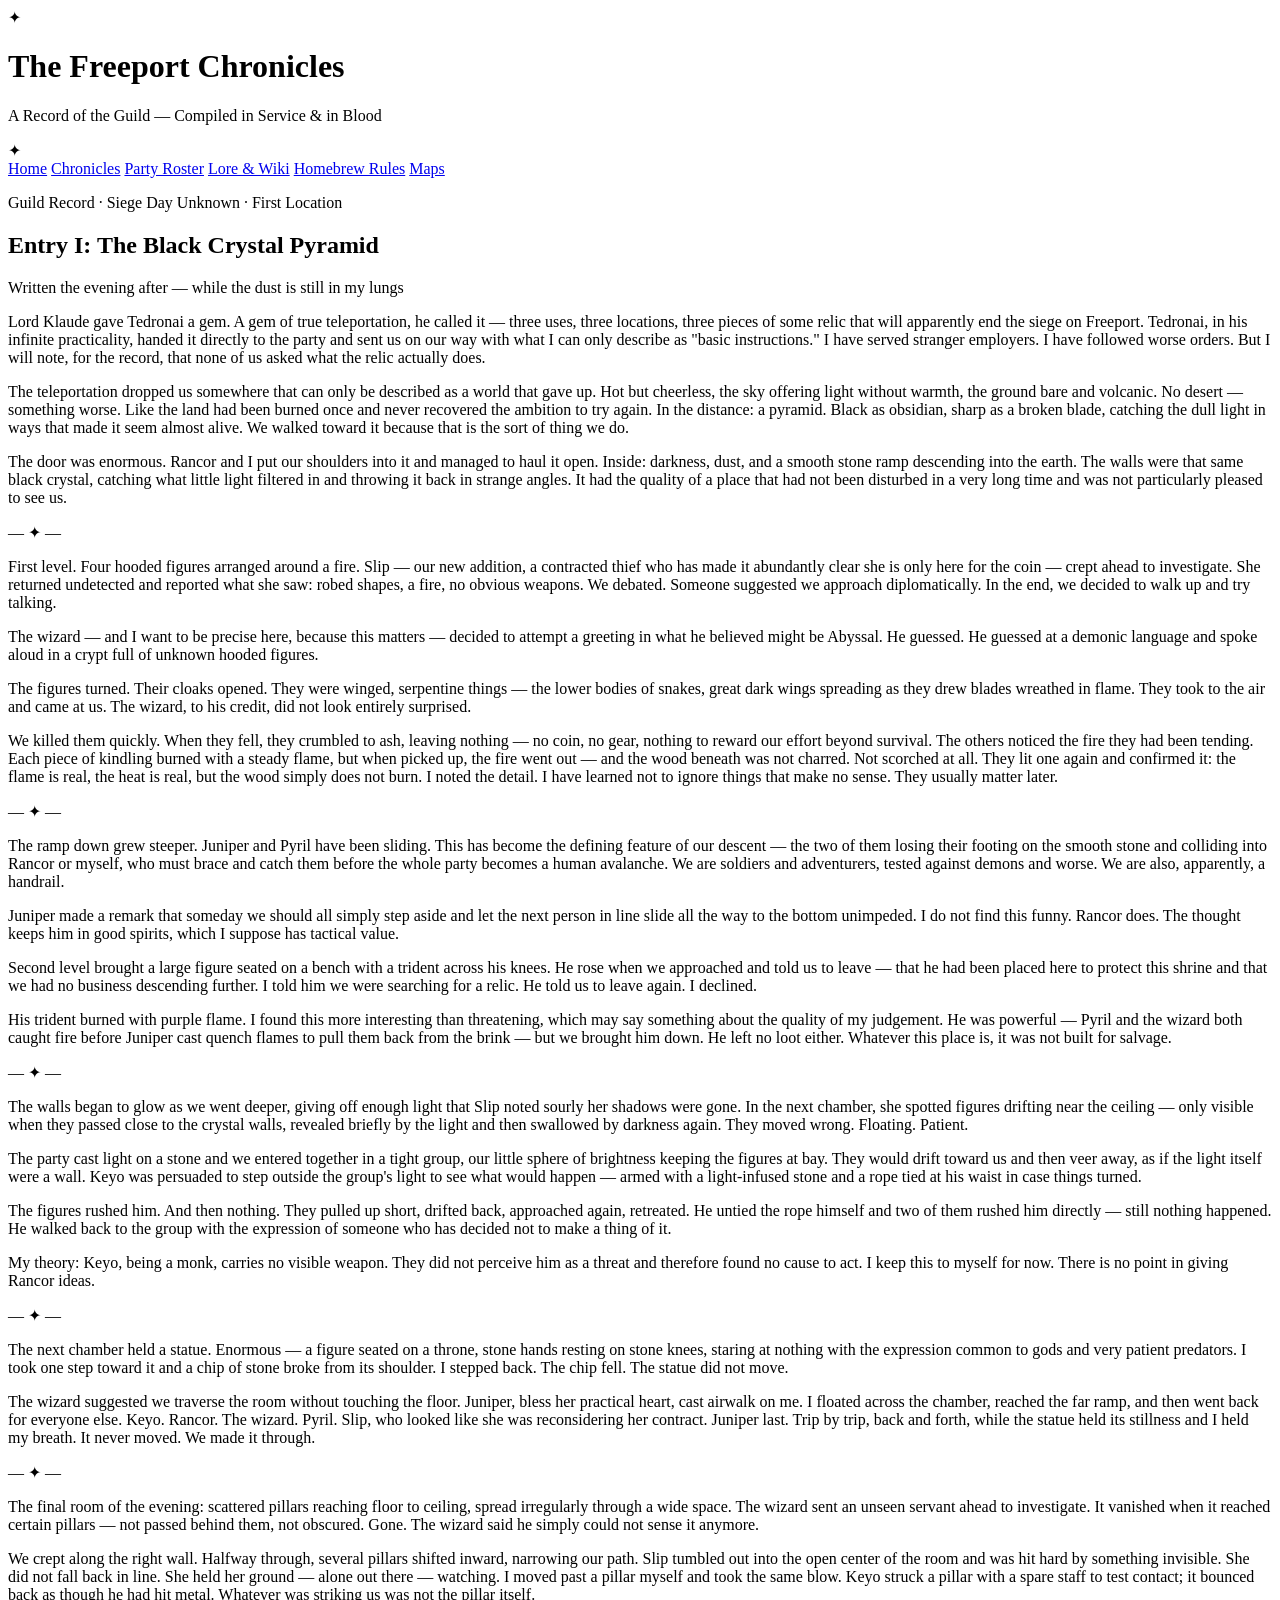
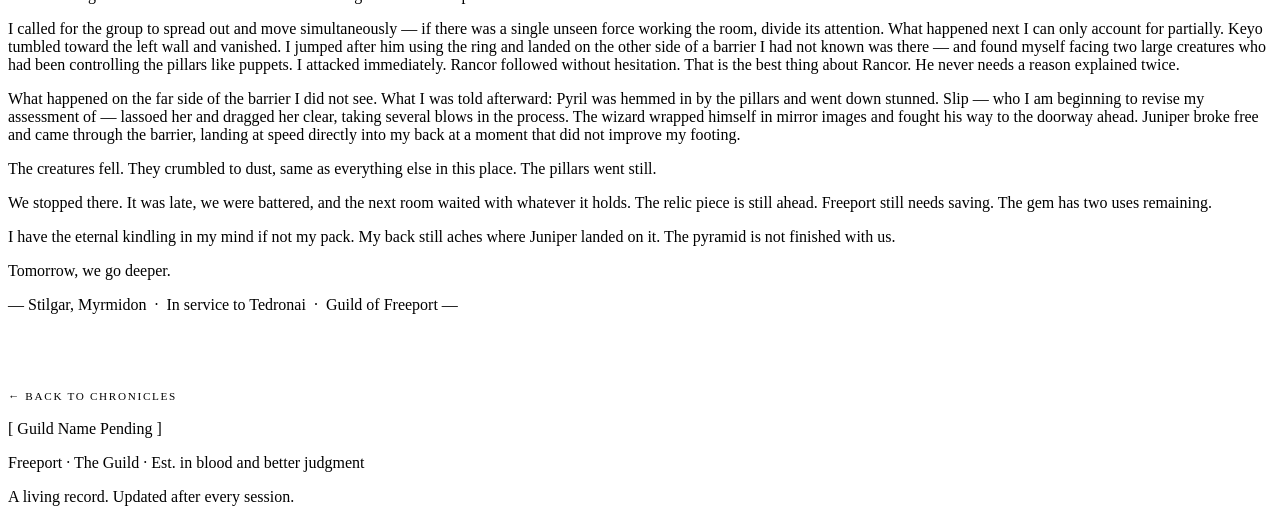
==== entry-001.html @ 324ee5b4 "Initial commit - One" ====
<!DOCTYPE html>
<html lang="en">
<head>
  <meta charset="UTF-8" />
  <meta name="viewport" content="width=device-width, initial-scale=1.0" />
  <title>Entry I: The Black Crystal Pyramid — The Freeport Chronicles</title>
  <link rel="preconnect" href="https://fonts.googleapis.com" />
  <link rel="preconnect" href="https://fonts.gstatic.com" crossorigin />
  <link href="https://fonts.googleapis.com/css2?family=Cinzel+Decorative:wght@400;700&family=Cinzel:wght@400;500;600&family=IM+Fell+English:ital@0;1&display=swap" rel="stylesheet" />
  <link rel="stylesheet" href="css/style.css" />
</head>
<body>

  <div class="noise-overlay"></div>

  <header class="site-header">
    <div class="header-inner">
      <div class="site-brand">
        <div class="brand-emblem">✦</div>
        <div class="brand-text">
          <h1 class="site-title">The Freeport Chronicles</h1>
          <p class="site-subtitle">A Record of the Guild — Compiled in Service &amp; in Blood</p>
        </div>
        <div class="brand-emblem">✦</div>
      </div>
      <nav class="site-nav">
        <a href="index.html" class="nav-link">Home</a>
        <a href="chronicles.html" class="nav-link active">Chronicles</a>
        <a href="roster.html" class="nav-link">Party Roster</a>
        <a href="lore.html" class="nav-link">Lore &amp; Wiki</a>
        <a href="homebrew.html" class="nav-link">Homebrew Rules</a>
        <a href="maps.html" class="nav-link">Maps</a>
      </nav>
    </div>
  </header>

  <main class="site-main">
    <div class="journal-page">

      <div class="journal-page-header">
        <p class="journal-log-line">Guild Record · Siege Day Unknown · First Location</p>
        <h2 class="journal-page-title">Entry I: The Black Crystal Pyramid</h2>
        <p class="journal-page-byline">Written the evening after — while the dust is still in my lungs</p>
      </div>

      <div class="journal-body">

        <p>Lord Klaude gave Tedronai a gem. A gem of true teleportation, he called it — three uses, three locations, three pieces of some relic that will apparently end the siege on Freeport. Tedronai, in his infinite practicality, handed it directly to the party and sent us on our way with what I can only describe as "basic instructions." I have served stranger employers. I have followed worse orders. But I will note, for the record, that none of us asked what the relic actually does.</p>

        <p>The teleportation dropped us somewhere that can only be described as a world that gave up. Hot but cheerless, the sky offering light without warmth, the ground bare and volcanic. No desert — something worse. Like the land had been burned once and never recovered the ambition to try again. In the distance: a pyramid. Black as obsidian, sharp as a broken blade, catching the dull light in ways that made it seem almost alive. We walked toward it because that is the sort of thing we do.</p>

        <p>The door was enormous. Rancor and I put our shoulders into it and managed to haul it open. Inside: darkness, dust, and a smooth stone ramp descending into the earth. The walls were that same black crystal, catching what little light filtered in and throwing it back in strange angles. It had the quality of a place that had not been disturbed in a very long time and was not particularly pleased to see us.</p>

        <div class="journal-scene-break">— ✦ —</div>

        <p>First level. Four hooded figures arranged around a fire. Slip — our new addition, a contracted thief who has made it abundantly clear she is only here for the coin — crept ahead to investigate. She returned undetected and reported what she saw: robed shapes, a fire, no obvious weapons. We debated. Someone suggested we approach diplomatically. In the end, we decided to walk up and try talking.</p>

        <p>The wizard — and I want to be precise here, because this matters — decided to attempt a greeting in what he believed might be Abyssal. He guessed. He guessed at a demonic language and spoke aloud in a crypt full of unknown hooded figures.</p>

        <p>The figures turned. Their cloaks opened. They were winged, serpentine things — the lower bodies of snakes, great dark wings spreading as they drew blades wreathed in flame. They took to the air and came at us. The wizard, to his credit, did not look entirely surprised.</p>

        <p>We killed them quickly. When they fell, they crumbled to ash, leaving nothing — no coin, no gear, nothing to reward our effort beyond survival. The others noticed the fire they had been tending. Each piece of kindling burned with a steady flame, but when picked up, the fire went out — and the wood beneath was not charred. Not scorched at all. They lit one again and confirmed it: the flame is real, the heat is real, but the wood simply does not burn. I noted the detail. I have learned not to ignore things that make no sense. They usually matter later.</p>

        <div class="journal-scene-break">— ✦ —</div>

        <p>The ramp down grew steeper. Juniper and Pyril have been sliding. This has become the defining feature of our descent — the two of them losing their footing on the smooth stone and colliding into Rancor or myself, who must brace and catch them before the whole party becomes a human avalanche. We are soldiers and adventurers, tested against demons and worse. We are also, apparently, a handrail.</p>

        <p>Juniper made a remark that someday we should all simply step aside and let the next person in line slide all the way to the bottom unimpeded. I do not find this funny. Rancor does. The thought keeps him in good spirits, which I suppose has tactical value.</p>

        <p>Second level brought a large figure seated on a bench with a trident across his knees. He rose when we approached and told us to leave — that he had been placed here to protect this shrine and that we had no business descending further. I told him we were searching for a relic. He told us to leave again. I declined.</p>

        <p>His trident burned with purple flame. I found this more interesting than threatening, which may say something about the quality of my judgement. He was powerful — Pyril and the wizard both caught fire before Juniper cast quench flames to pull them back from the brink — but we brought him down. He left no loot either. Whatever this place is, it was not built for salvage.</p>

        <div class="journal-scene-break">— ✦ —</div>

        <p>The walls began to glow as we went deeper, giving off enough light that Slip noted sourly her shadows were gone. In the next chamber, she spotted figures drifting near the ceiling — only visible when they passed close to the crystal walls, revealed briefly by the light and then swallowed by darkness again. They moved wrong. Floating. Patient.</p>

        <p>The party cast light on a stone and we entered together in a tight group, our little sphere of brightness keeping the figures at bay. They would drift toward us and then veer away, as if the light itself were a wall. Keyo was persuaded to step outside the group's light to see what would happen — armed with a light-infused stone and a rope tied at his waist in case things turned.</p>

        <p>The figures rushed him. And then nothing. They pulled up short, drifted back, approached again, retreated. He untied the rope himself and two of them rushed him directly — still nothing happened. He walked back to the group with the expression of someone who has decided not to make a thing of it.</p>

        <p>My theory: Keyo, being a monk, carries no visible weapon. They did not perceive him as a threat and therefore found no cause to act. I keep this to myself for now. There is no point in giving Rancor ideas.</p>

        <div class="journal-scene-break">— ✦ —</div>

        <p>The next chamber held a statue. Enormous — a figure seated on a throne, stone hands resting on stone knees, staring at nothing with the expression common to gods and very patient predators. I took one step toward it and a chip of stone broke from its shoulder. I stepped back. The chip fell. The statue did not move.</p>

        <p>The wizard suggested we traverse the room without touching the floor. Juniper, bless her practical heart, cast airwalk on me. I floated across the chamber, reached the far ramp, and then went back for everyone else. Keyo. Rancor. The wizard. Pyril. Slip, who looked like she was reconsidering her contract. Juniper last. Trip by trip, back and forth, while the statue held its stillness and I held my breath. It never moved. We made it through.</p>

        <div class="journal-scene-break">— ✦ —</div>

        <p>The final room of the evening: scattered pillars reaching floor to ceiling, spread irregularly through a wide space. The wizard sent an unseen servant ahead to investigate. It vanished when it reached certain pillars — not passed behind them, not obscured. Gone. The wizard said he simply could not sense it anymore.</p>

        <p>We crept along the right wall. Halfway through, several pillars shifted inward, narrowing our path. Slip tumbled out into the open center of the room and was hit hard by something invisible. She did not fall back in line. She held her ground — alone out there — watching. I moved past a pillar myself and took the same blow. Keyo struck a pillar with a spare staff to test contact; it bounced back as though he had hit metal. Whatever was striking us was not the pillar itself.</p>

        <p>I called for the group to spread out and move simultaneously — if there was a single unseen force working the room, divide its attention. What happened next I can only account for partially. Keyo tumbled toward the left wall and vanished. I jumped after him using the ring and landed on the other side of a barrier I had not known was there — and found myself facing two large creatures who had been controlling the pillars like puppets. I attacked immediately. Rancor followed without hesitation. That is the best thing about Rancor. He never needs a reason explained twice.</p>

        <p>What happened on the far side of the barrier I did not see. What I was told afterward: Pyril was hemmed in by the pillars and went down stunned. Slip — who I am beginning to revise my assessment of — lassoed her and dragged her clear, taking several blows in the process. The wizard wrapped himself in mirror images and fought his way to the doorway ahead. Juniper broke free and came through the barrier, landing at speed directly into my back at a moment that did not improve my footing.</p>

        <p>The creatures fell. They crumbled to dust, same as everything else in this place. The pillars went still.</p>

        <p>We stopped there. It was late, we were battered, and the next room waited with whatever it holds. The relic piece is still ahead. Freeport still needs saving. The gem has two uses remaining.</p>

        <p>I have the eternal kindling in my mind if not my pack. My back still aches where Juniper landed on it. The pyramid is not finished with us.</p>

        <p>Tomorrow, we go deeper.</p>

      </div>

      <div class="journal-footer-sig">— Stilgar, Myrmidon &nbsp;·&nbsp; In service to Tedronai &nbsp;·&nbsp; Guild of Freeport —</div>

      <div style="margin-top: 3rem; padding-top: 1.5rem; border-top: 1px solid var(--border);">
        <a href="chronicles.html" style="font-family: var(--font-heading); font-size: 0.7rem; letter-spacing: 0.15em; text-transform: uppercase; color: var(--gold-dim); text-decoration: none;">← Back to Chronicles</a>
      </div>

    </div>
  </main>

  <footer class="site-footer">
    <div class="footer-inner">
      <p class="footer-guild">[ Guild Name Pending ]</p>
      <p class="footer-tagline">Freeport · The Guild · Est. in blood and better judgment</p>
      <p class="footer-note">A living record. Updated after every session.</p>
    </div>
  </footer>

</body>
</html>
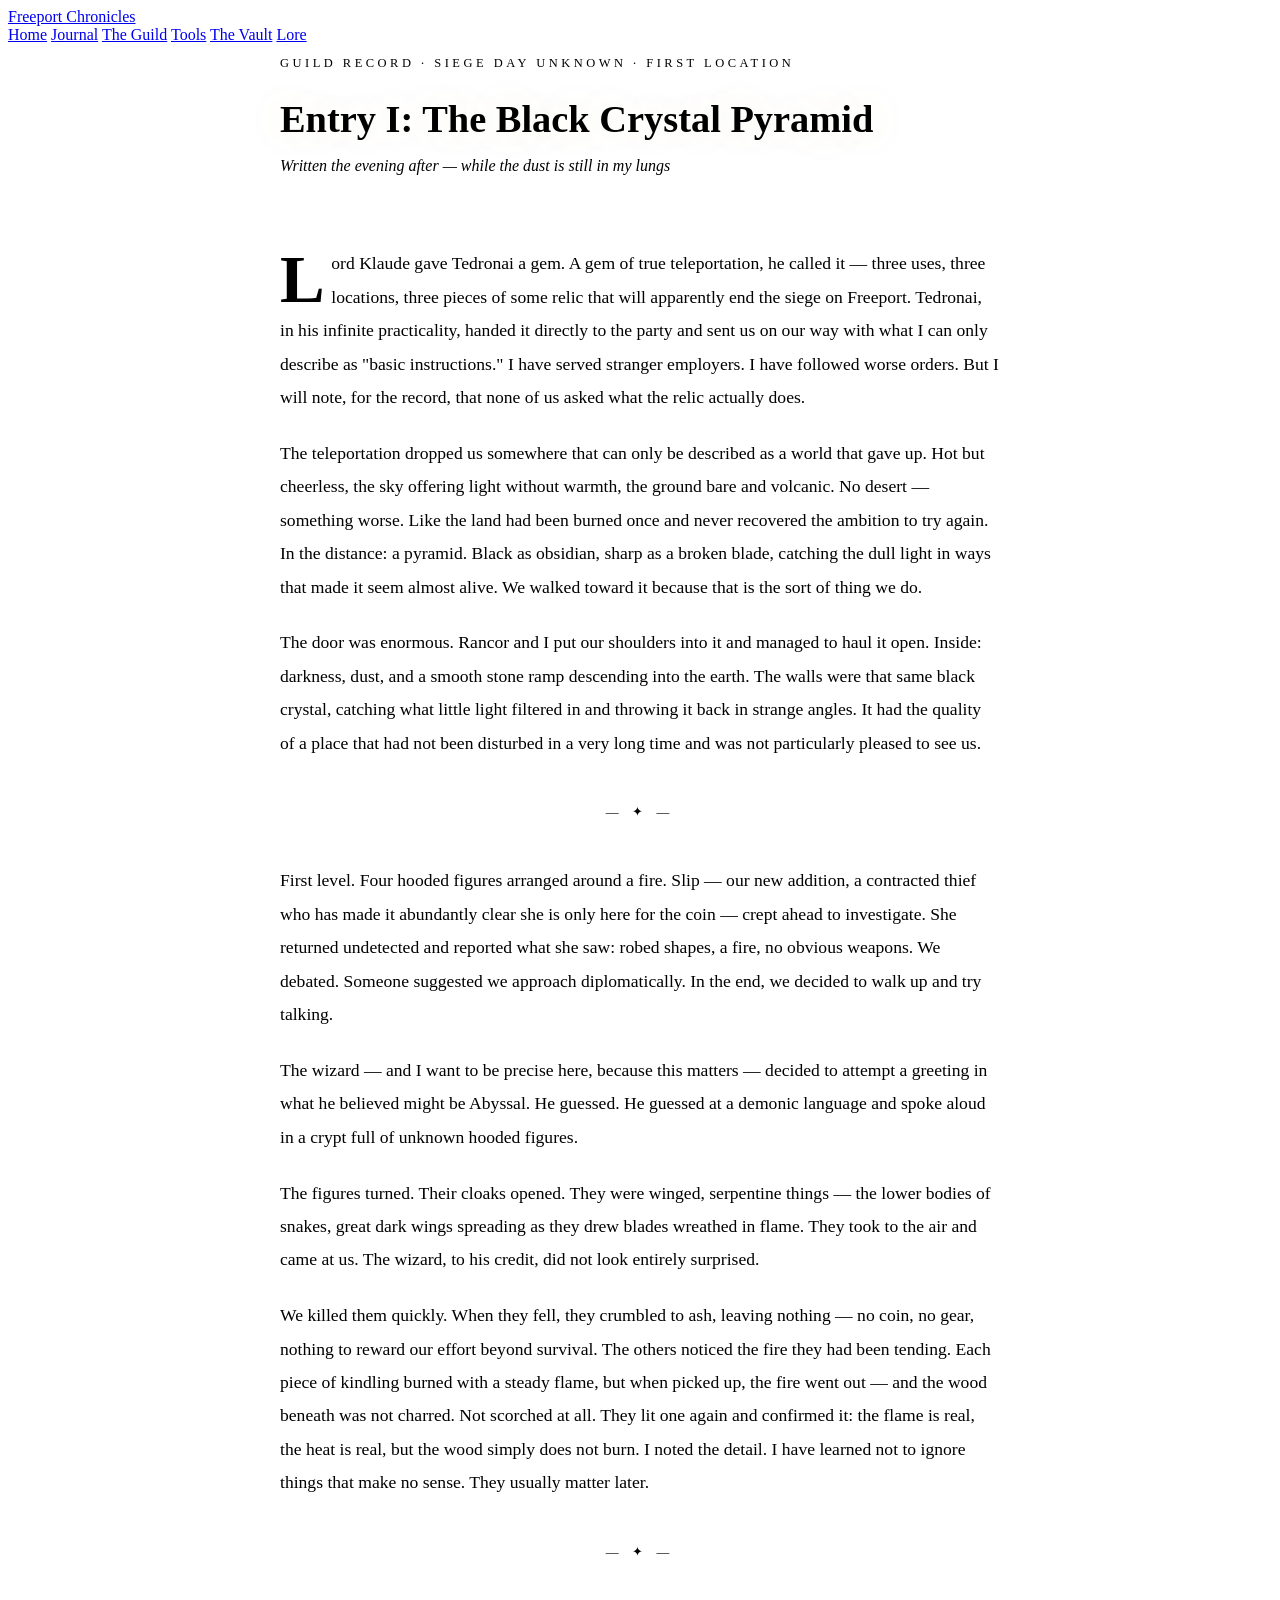
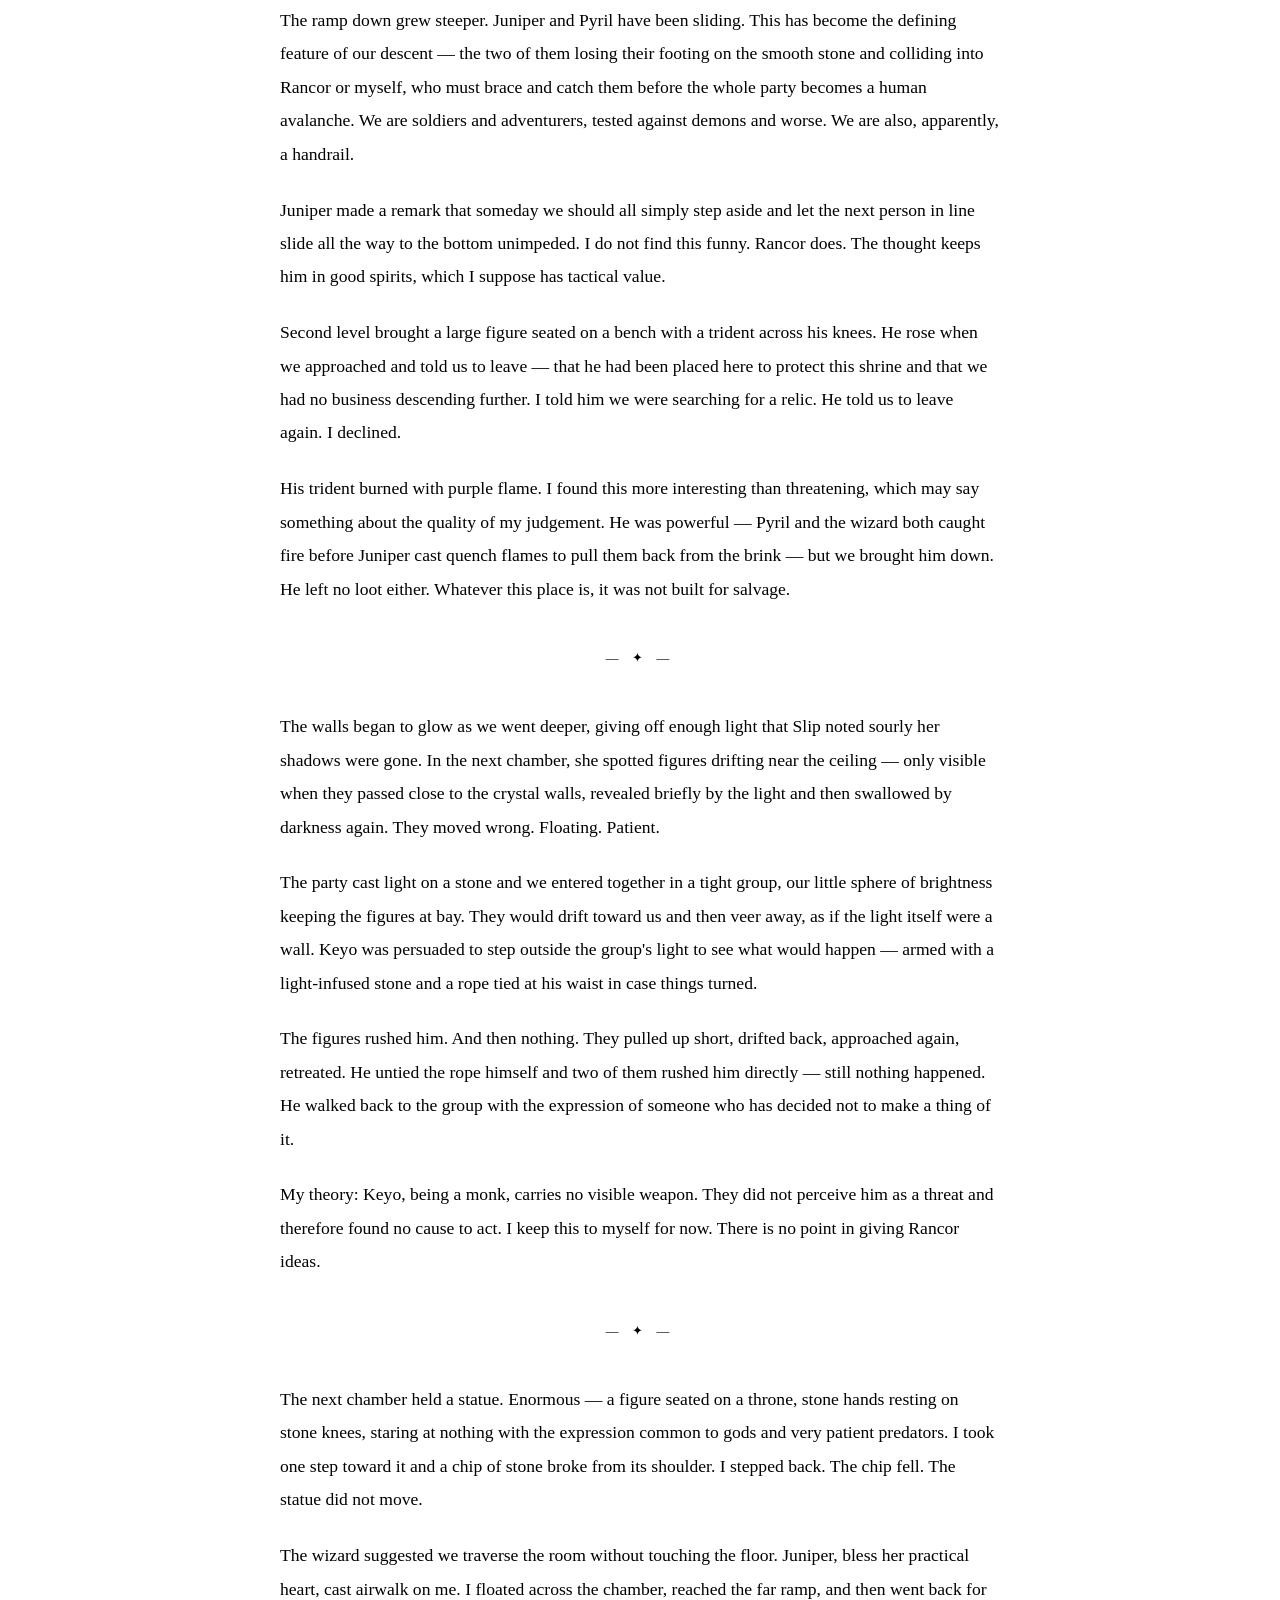
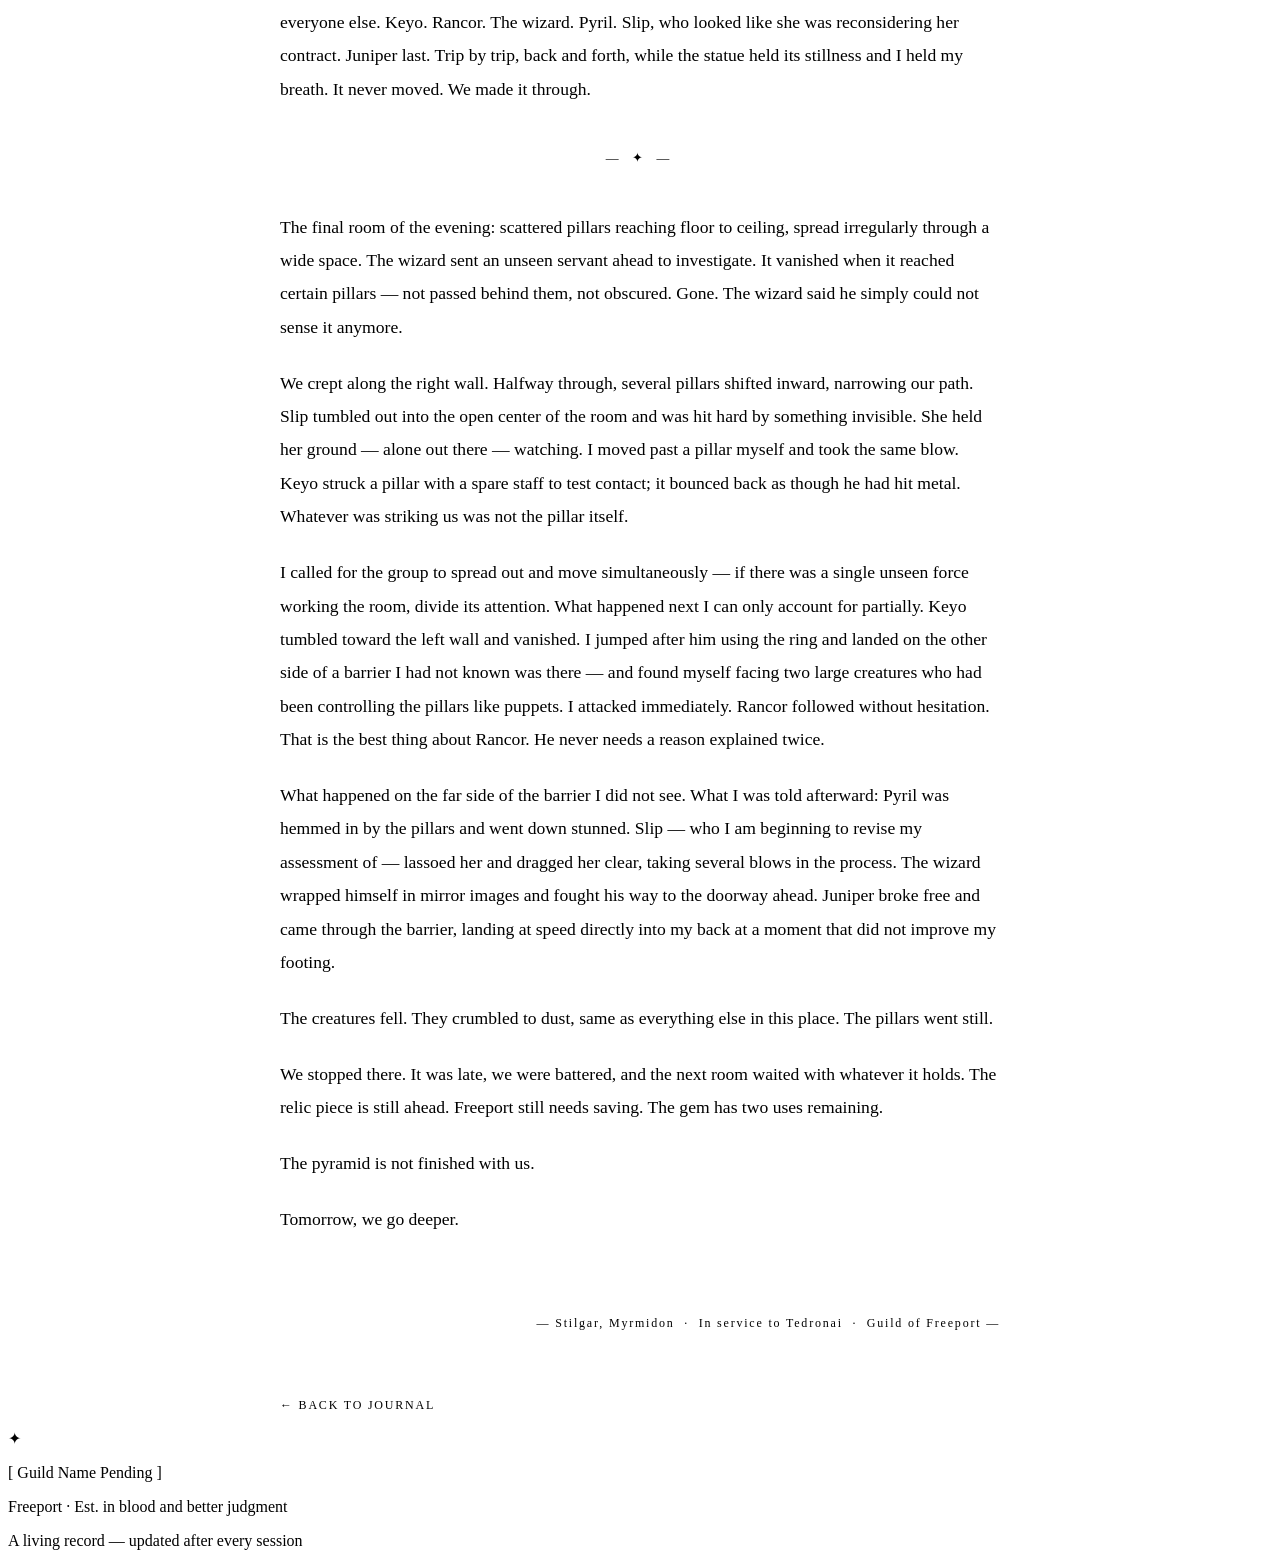
==== commit 5363c425: "another update" ====
--- a/entry-001.html
+++ b/entry-001.html
@@ -6,122 +6,203 @@
   <title>Entry I: The Black Crystal Pyramid — The Freeport Chronicles</title>
   <link rel="preconnect" href="https://fonts.googleapis.com" />
   <link rel="preconnect" href="https://fonts.gstatic.com" crossorigin />
-  <link href="https://fonts.googleapis.com/css2?family=Cinzel+Decorative:wght@400;700&family=Cinzel:wght@400;500;600&family=IM+Fell+English:ital@0;1&display=swap" rel="stylesheet" />
-  <link rel="stylesheet" href="css/style.css" />
+  <link href="https://fonts.googleapis.com/css2?family=Cinzel+Decorative:wght@400;700;900&family=Cinzel:wght@400;500;600;700&family=IM+Fell+English:ital@0;1&display=swap" rel="stylesheet" />
+  <link rel="stylesheet" href="css/shared.css" />
+  <style>
+    .journal-wrap {
+      max-width: 720px;
+      margin: 0 auto;
+    }
+
+    .journal-log {
+      font-family: var(--font-heading);
+      font-size: 0.78rem;
+      letter-spacing: 0.28em;
+      text-transform: uppercase;
+      color: var(--ember);
+      margin-bottom: 0.75rem;
+    }
+
+    .journal-entry-title {
+      font-family: var(--font-display);
+      font-size: clamp(1.6rem, 3.5vw, 2.4rem);
+      font-weight: 900;
+      color: var(--gold-light);
+      line-height: 1.15;
+      margin-bottom: 0.5rem;
+      text-shadow: 0 0 40px rgba(201,168,76,0.15);
+    }
+
+    .journal-byline {
+      font-family: var(--font-body);
+      font-style: italic;
+      font-size: 1rem;
+      color: var(--text-muted);
+      margin-bottom: 2.5rem;
+      padding-bottom: 2rem;
+      border-bottom: 1px solid var(--border);
+    }
+
+    .journal-body {
+      font-family: var(--font-body);
+      font-size: 1.1rem;
+      line-height: 1.9;
+      color: var(--text-primary);
+    }
+
+    .journal-body p {
+      margin-bottom: 1.4rem;
+    }
+
+    .journal-body p:first-child::first-letter {
+      font-family: var(--font-display);
+      font-size: 3.8em;
+      font-weight: 900;
+      float: left;
+      line-height: 0.78;
+      margin: 0.08em 0.1em 0 0;
+      color: var(--gold);
+    }
+
+    .scene-break {
+      text-align: center;
+      color: var(--gold-dim);
+      font-size: 0.8rem;
+      letter-spacing: 0.4em;
+      margin: 2.5rem 0;
+    }
+
+    .journal-sig {
+      margin-top: 3rem;
+      padding-top: 2rem;
+      border-top: 1px solid var(--border);
+      font-family: var(--font-heading);
+      font-size: 0.75rem;
+      letter-spacing: 0.15em;
+      color: var(--text-muted);
+      text-align: right;
+    }
+
+    .journal-back {
+      margin-top: 2.5rem;
+      padding-top: 1.5rem;
+      border-top: 1px solid var(--border);
+    }
+
+    .journal-back a {
+      font-family: var(--font-heading);
+      font-size: 0.75rem;
+      letter-spacing: 0.15em;
+      text-transform: uppercase;
+      color: var(--ember-dim);
+      text-decoration: none;
+      transition: color 0.2s;
+    }
+
+    .journal-back a:hover { color: var(--ember); }
+  </style>
 </head>
 <body>
 
-  <div class="noise-overlay"></div>
-
-  <header class="site-header">
-    <div class="header-inner">
-      <div class="site-brand">
-        <div class="brand-emblem">✦</div>
-        <div class="brand-text">
-          <h1 class="site-title">The Freeport Chronicles</h1>
-          <p class="site-subtitle">A Record of the Guild — Compiled in Service &amp; in Blood</p>
-        </div>
-        <div class="brand-emblem">✦</div>
+  <nav class="site-nav">
+    <div class="nav-inner">
+      <a href="index.html" class="nav-brand">Freeport Chronicles</a>
+      <div class="nav-links">
+        <a href="index.html" class="nav-link">Home</a>
+        <a href="journal.html" class="nav-link active">Journal</a>
+        <a href="guild.html" class="nav-link">The Guild</a>
+        <a href="tools.html" class="nav-link">Tools</a>
+        <a href="vault.html" class="nav-link">The Vault</a>
+        <a href="lore.html" class="nav-link">Lore</a>
       </div>
-      <nav class="site-nav">
-        <a href="index.html" class="nav-link">Home</a>
-        <a href="chronicles.html" class="nav-link active">Chronicles</a>
-        <a href="roster.html" class="nav-link">Party Roster</a>
-        <a href="lore.html" class="nav-link">Lore &amp; Wiki</a>
-        <a href="homebrew.html" class="nav-link">Homebrew Rules</a>
-        <a href="maps.html" class="nav-link">Maps</a>
-      </nav>
     </div>
-  </header>
-
-  <main class="site-main">
-    <div class="journal-page">
-
-      <div class="journal-page-header">
-        <p class="journal-log-line">Guild Record · Siege Day Unknown · First Location</p>
-        <h2 class="journal-page-title">Entry I: The Black Crystal Pyramid</h2>
-        <p class="journal-page-byline">Written the evening after — while the dust is still in my lungs</p>
+  </nav>
+
+  <main class="page-main">
+    <div class="journal-wrap">
+
+      <p class="journal-log">Guild Record · Siege Day Unknown · First Location</p>
+      <h1 class="journal-entry-title">Entry I: The Black Crystal Pyramid</h1>
+      <p class="journal-byline">Written the evening after — while the dust is still in my lungs</p>
+
+      <div class="journal-body">
+
+        <p>Lord Klaude gave Tedronai a gem. A gem of true teleportation, he called it — three uses, three locations, three pieces of some relic that will apparently end the siege on Freeport. Tedronai, in his infinite practicality, handed it directly to the party and sent us on our way with what I can only describe as "basic instructions." I have served stranger employers. I have followed worse orders. But I will note, for the record, that none of us asked what the relic actually does.</p>
+
+        <p>The teleportation dropped us somewhere that can only be described as a world that gave up. Hot but cheerless, the sky offering light without warmth, the ground bare and volcanic. No desert — something worse. Like the land had been burned once and never recovered the ambition to try again. In the distance: a pyramid. Black as obsidian, sharp as a broken blade, catching the dull light in ways that made it seem almost alive. We walked toward it because that is the sort of thing we do.</p>
+
+        <p>The door was enormous. Rancor and I put our shoulders into it and managed to haul it open. Inside: darkness, dust, and a smooth stone ramp descending into the earth. The walls were that same black crystal, catching what little light filtered in and throwing it back in strange angles. It had the quality of a place that had not been disturbed in a very long time and was not particularly pleased to see us.</p>
+
+        <div class="scene-break">— ✦ —</div>
+
+        <p>First level. Four hooded figures arranged around a fire. Slip — our new addition, a contracted thief who has made it abundantly clear she is only here for the coin — crept ahead to investigate. She returned undetected and reported what she saw: robed shapes, a fire, no obvious weapons. We debated. Someone suggested we approach diplomatically. In the end, we decided to walk up and try talking.</p>
+
+        <p>The wizard — and I want to be precise here, because this matters — decided to attempt a greeting in what he believed might be Abyssal. He guessed. He guessed at a demonic language and spoke aloud in a crypt full of unknown hooded figures.</p>
+
+        <p>The figures turned. Their cloaks opened. They were winged, serpentine things — the lower bodies of snakes, great dark wings spreading as they drew blades wreathed in flame. They took to the air and came at us. The wizard, to his credit, did not look entirely surprised.</p>
+
+        <p>We killed them quickly. When they fell, they crumbled to ash, leaving nothing — no coin, no gear, nothing to reward our effort beyond survival. The others noticed the fire they had been tending. Each piece of kindling burned with a steady flame, but when picked up, the fire went out — and the wood beneath was not charred. Not scorched at all. They lit one again and confirmed it: the flame is real, the heat is real, but the wood simply does not burn. I noted the detail. I have learned not to ignore things that make no sense. They usually matter later.</p>
+
+        <div class="scene-break">— ✦ —</div>
+
+        <p>The ramp down grew steeper. Juniper and Pyril have been sliding. This has become the defining feature of our descent — the two of them losing their footing on the smooth stone and colliding into Rancor or myself, who must brace and catch them before the whole party becomes a human avalanche. We are soldiers and adventurers, tested against demons and worse. We are also, apparently, a handrail.</p>
+
+        <p>Juniper made a remark that someday we should all simply step aside and let the next person in line slide all the way to the bottom unimpeded. I do not find this funny. Rancor does. The thought keeps him in good spirits, which I suppose has tactical value.</p>
+
+        <p>Second level brought a large figure seated on a bench with a trident across his knees. He rose when we approached and told us to leave — that he had been placed here to protect this shrine and that we had no business descending further. I told him we were searching for a relic. He told us to leave again. I declined.</p>
+
+        <p>His trident burned with purple flame. I found this more interesting than threatening, which may say something about the quality of my judgement. He was powerful — Pyril and the wizard both caught fire before Juniper cast quench flames to pull them back from the brink — but we brought him down. He left no loot either. Whatever this place is, it was not built for salvage.</p>
+
+        <div class="scene-break">— ✦ —</div>
+
+        <p>The walls began to glow as we went deeper, giving off enough light that Slip noted sourly her shadows were gone. In the next chamber, she spotted figures drifting near the ceiling — only visible when they passed close to the crystal walls, revealed briefly by the light and then swallowed by darkness again. They moved wrong. Floating. Patient.</p>
+
+        <p>The party cast light on a stone and we entered together in a tight group, our little sphere of brightness keeping the figures at bay. They would drift toward us and then veer away, as if the light itself were a wall. Keyo was persuaded to step outside the group's light to see what would happen — armed with a light-infused stone and a rope tied at his waist in case things turned.</p>
+
+        <p>The figures rushed him. And then nothing. They pulled up short, drifted back, approached again, retreated. He untied the rope himself and two of them rushed him directly — still nothing happened. He walked back to the group with the expression of someone who has decided not to make a thing of it.</p>
+
+        <p>My theory: Keyo, being a monk, carries no visible weapon. They did not perceive him as a threat and therefore found no cause to act. I keep this to myself for now. There is no point in giving Rancor ideas.</p>
+
+        <div class="scene-break">— ✦ —</div>
+
+        <p>The next chamber held a statue. Enormous — a figure seated on a throne, stone hands resting on stone knees, staring at nothing with the expression common to gods and very patient predators. I took one step toward it and a chip of stone broke from its shoulder. I stepped back. The chip fell. The statue did not move.</p>
+
+        <p>The wizard suggested we traverse the room without touching the floor. Juniper, bless her practical heart, cast airwalk on me. I floated across the chamber, reached the far ramp, and then went back for everyone else. Keyo. Rancor. The wizard. Pyril. Slip, who looked like she was reconsidering her contract. Juniper last. Trip by trip, back and forth, while the statue held its stillness and I held my breath. It never moved. We made it through.</p>
+
+        <div class="scene-break">— ✦ —</div>
+
+        <p>The final room of the evening: scattered pillars reaching floor to ceiling, spread irregularly through a wide space. The wizard sent an unseen servant ahead to investigate. It vanished when it reached certain pillars — not passed behind them, not obscured. Gone. The wizard said he simply could not sense it anymore.</p>
+
+        <p>We crept along the right wall. Halfway through, several pillars shifted inward, narrowing our path. Slip tumbled out into the open center of the room and was hit hard by something invisible. She held her ground — alone out there — watching. I moved past a pillar myself and took the same blow. Keyo struck a pillar with a spare staff to test contact; it bounced back as though he had hit metal. Whatever was striking us was not the pillar itself.</p>
+
+        <p>I called for the group to spread out and move simultaneously — if there was a single unseen force working the room, divide its attention. What happened next I can only account for partially. Keyo tumbled toward the left wall and vanished. I jumped after him using the ring and landed on the other side of a barrier I had not known was there — and found myself facing two large creatures who had been controlling the pillars like puppets. I attacked immediately. Rancor followed without hesitation. That is the best thing about Rancor. He never needs a reason explained twice.</p>
+
+        <p>What happened on the far side of the barrier I did not see. What I was told afterward: Pyril was hemmed in by the pillars and went down stunned. Slip — who I am beginning to revise my assessment of — lassoed her and dragged her clear, taking several blows in the process. The wizard wrapped himself in mirror images and fought his way to the doorway ahead. Juniper broke free and came through the barrier, landing at speed directly into my back at a moment that did not improve my footing.</p>
+
+        <p>The creatures fell. They crumbled to dust, same as everything else in this place. The pillars went still.</p>
+
+        <p>We stopped there. It was late, we were battered, and the next room waited with whatever it holds. The relic piece is still ahead. Freeport still needs saving. The gem has two uses remaining.</p>
+
+        <p>The pyramid is not finished with us.</p>
+
+        <p>Tomorrow, we go deeper.</p>
+
       </div>
 
-      <div class="journal-body">
-
-        <p>Lord Klaude gave Tedronai a gem. A gem of true teleportation, he called it — three uses, three locations, three pieces of some relic that will apparently end the siege on Freeport. Tedronai, in his infinite practicality, handed it directly to the party and sent us on our way with what I can only describe as "basic instructions." I have served stranger employers. I have followed worse orders. But I will note, for the record, that none of us asked what the relic actually does.</p>
-
-        <p>The teleportation dropped us somewhere that can only be described as a world that gave up. Hot but cheerless, the sky offering light without warmth, the ground bare and volcanic. No desert — something worse. Like the land had been burned once and never recovered the ambition to try again. In the distance: a pyramid. Black as obsidian, sharp as a broken blade, catching the dull light in ways that made it seem almost alive. We walked toward it because that is the sort of thing we do.</p>
-
-        <p>The door was enormous. Rancor and I put our shoulders into it and managed to haul it open. Inside: darkness, dust, and a smooth stone ramp descending into the earth. The walls were that same black crystal, catching what little light filtered in and throwing it back in strange angles. It had the quality of a place that had not been disturbed in a very long time and was not particularly pleased to see us.</p>
-
-        <div class="journal-scene-break">— ✦ —</div>
-
-        <p>First level. Four hooded figures arranged around a fire. Slip — our new addition, a contracted thief who has made it abundantly clear she is only here for the coin — crept ahead to investigate. She returned undetected and reported what she saw: robed shapes, a fire, no obvious weapons. We debated. Someone suggested we approach diplomatically. In the end, we decided to walk up and try talking.</p>
-
-        <p>The wizard — and I want to be precise here, because this matters — decided to attempt a greeting in what he believed might be Abyssal. He guessed. He guessed at a demonic language and spoke aloud in a crypt full of unknown hooded figures.</p>
-
-        <p>The figures turned. Their cloaks opened. They were winged, serpentine things — the lower bodies of snakes, great dark wings spreading as they drew blades wreathed in flame. They took to the air and came at us. The wizard, to his credit, did not look entirely surprised.</p>
-
-        <p>We killed them quickly. When they fell, they crumbled to ash, leaving nothing — no coin, no gear, nothing to reward our effort beyond survival. The others noticed the fire they had been tending. Each piece of kindling burned with a steady flame, but when picked up, the fire went out — and the wood beneath was not charred. Not scorched at all. They lit one again and confirmed it: the flame is real, the heat is real, but the wood simply does not burn. I noted the detail. I have learned not to ignore things that make no sense. They usually matter later.</p>
-
-        <div class="journal-scene-break">— ✦ —</div>
-
-        <p>The ramp down grew steeper. Juniper and Pyril have been sliding. This has become the defining feature of our descent — the two of them losing their footing on the smooth stone and colliding into Rancor or myself, who must brace and catch them before the whole party becomes a human avalanche. We are soldiers and adventurers, tested against demons and worse. We are also, apparently, a handrail.</p>
-
-        <p>Juniper made a remark that someday we should all simply step aside and let the next person in line slide all the way to the bottom unimpeded. I do not find this funny. Rancor does. The thought keeps him in good spirits, which I suppose has tactical value.</p>
-
-        <p>Second level brought a large figure seated on a bench with a trident across his knees. He rose when we approached and told us to leave — that he had been placed here to protect this shrine and that we had no business descending further. I told him we were searching for a relic. He told us to leave again. I declined.</p>
-
-        <p>His trident burned with purple flame. I found this more interesting than threatening, which may say something about the quality of my judgement. He was powerful — Pyril and the wizard both caught fire before Juniper cast quench flames to pull them back from the brink — but we brought him down. He left no loot either. Whatever this place is, it was not built for salvage.</p>
-
-        <div class="journal-scene-break">— ✦ —</div>
-
-        <p>The walls began to glow as we went deeper, giving off enough light that Slip noted sourly her shadows were gone. In the next chamber, she spotted figures drifting near the ceiling — only visible when they passed close to the crystal walls, revealed briefly by the light and then swallowed by darkness again. They moved wrong. Floating. Patient.</p>
-
-        <p>The party cast light on a stone and we entered together in a tight group, our little sphere of brightness keeping the figures at bay. They would drift toward us and then veer away, as if the light itself were a wall. Keyo was persuaded to step outside the group's light to see what would happen — armed with a light-infused stone and a rope tied at his waist in case things turned.</p>
-
-        <p>The figures rushed him. And then nothing. They pulled up short, drifted back, approached again, retreated. He untied the rope himself and two of them rushed him directly — still nothing happened. He walked back to the group with the expression of someone who has decided not to make a thing of it.</p>
-
-        <p>My theory: Keyo, being a monk, carries no visible weapon. They did not perceive him as a threat and therefore found no cause to act. I keep this to myself for now. There is no point in giving Rancor ideas.</p>
-
-        <div class="journal-scene-break">— ✦ —</div>
-
-        <p>The next chamber held a statue. Enormous — a figure seated on a throne, stone hands resting on stone knees, staring at nothing with the expression common to gods and very patient predators. I took one step toward it and a chip of stone broke from its shoulder. I stepped back. The chip fell. The statue did not move.</p>
-
-        <p>The wizard suggested we traverse the room without touching the floor. Juniper, bless her practical heart, cast airwalk on me. I floated across the chamber, reached the far ramp, and then went back for everyone else. Keyo. Rancor. The wizard. Pyril. Slip, who looked like she was reconsidering her contract. Juniper last. Trip by trip, back and forth, while the statue held its stillness and I held my breath. It never moved. We made it through.</p>
-
-        <div class="journal-scene-break">— ✦ —</div>
-
-        <p>The final room of the evening: scattered pillars reaching floor to ceiling, spread irregularly through a wide space. The wizard sent an unseen servant ahead to investigate. It vanished when it reached certain pillars — not passed behind them, not obscured. Gone. The wizard said he simply could not sense it anymore.</p>
-
-        <p>We crept along the right wall. Halfway through, several pillars shifted inward, narrowing our path. Slip tumbled out into the open center of the room and was hit hard by something invisible. She did not fall back in line. She held her ground — alone out there — watching. I moved past a pillar myself and took the same blow. Keyo struck a pillar with a spare staff to test contact; it bounced back as though he had hit metal. Whatever was striking us was not the pillar itself.</p>
-
-        <p>I called for the group to spread out and move simultaneously — if there was a single unseen force working the room, divide its attention. What happened next I can only account for partially. Keyo tumbled toward the left wall and vanished. I jumped after him using the ring and landed on the other side of a barrier I had not known was there — and found myself facing two large creatures who had been controlling the pillars like puppets. I attacked immediately. Rancor followed without hesitation. That is the best thing about Rancor. He never needs a reason explained twice.</p>
-
-        <p>What happened on the far side of the barrier I did not see. What I was told afterward: Pyril was hemmed in by the pillars and went down stunned. Slip — who I am beginning to revise my assessment of — lassoed her and dragged her clear, taking several blows in the process. The wizard wrapped himself in mirror images and fought his way to the doorway ahead. Juniper broke free and came through the barrier, landing at speed directly into my back at a moment that did not improve my footing.</p>
-
-        <p>The creatures fell. They crumbled to dust, same as everything else in this place. The pillars went still.</p>
-
-        <p>We stopped there. It was late, we were battered, and the next room waited with whatever it holds. The relic piece is still ahead. Freeport still needs saving. The gem has two uses remaining.</p>
-
-        <p>I have the eternal kindling in my mind if not my pack. My back still aches where Juniper landed on it. The pyramid is not finished with us.</p>
-
-        <p>Tomorrow, we go deeper.</p>
-
-      </div>
-
-      <div class="journal-footer-sig">— Stilgar, Myrmidon &nbsp;·&nbsp; In service to Tedronai &nbsp;·&nbsp; Guild of Freeport —</div>
-
-      <div style="margin-top: 3rem; padding-top: 1.5rem; border-top: 1px solid var(--border);">
-        <a href="chronicles.html" style="font-family: var(--font-heading); font-size: 0.7rem; letter-spacing: 0.15em; text-transform: uppercase; color: var(--gold-dim); text-decoration: none;">← Back to Chronicles</a>
+      <div class="journal-sig">— Stilgar, Myrmidon &nbsp;·&nbsp; In service to Tedronai &nbsp;·&nbsp; Guild of Freeport —</div>
+
+      <div class="journal-back">
+        <a href="journal.html">← Back to Journal</a>
       </div>
 
     </div>
   </main>
 
   <footer class="site-footer">
-    <div class="footer-inner">
-      <p class="footer-guild">[ Guild Name Pending ]</p>
-      <p class="footer-tagline">Freeport · The Guild · Est. in blood and better judgment</p>
-      <p class="footer-note">A living record. Updated after every session.</p>
-    </div>
+    <p class="footer-emblem">✦</p>
+    <p class="footer-guild">[ Guild Name Pending ]</p>
+    <p class="footer-tagline">Freeport · Est. in blood and better judgment</p>
+    <p class="footer-note">A living record — updated after every session</p>
   </footer>
 
 </body>
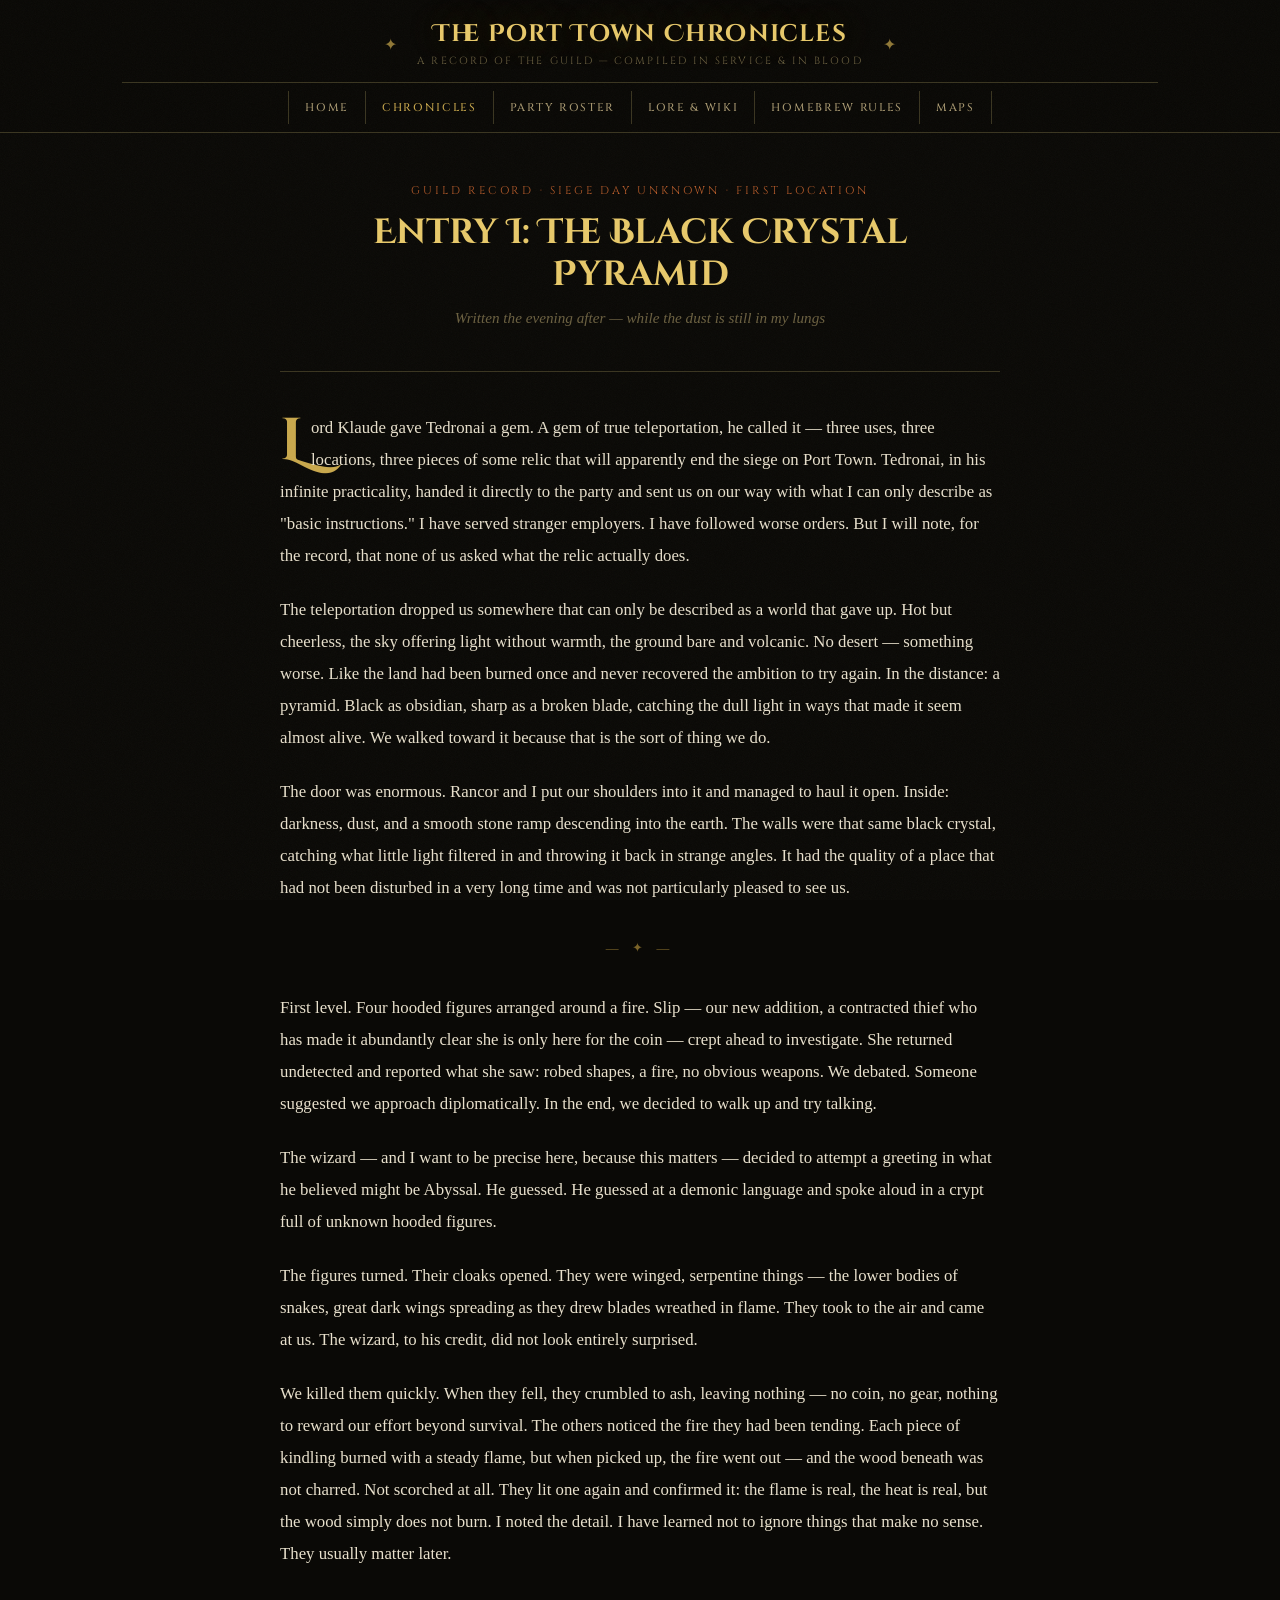
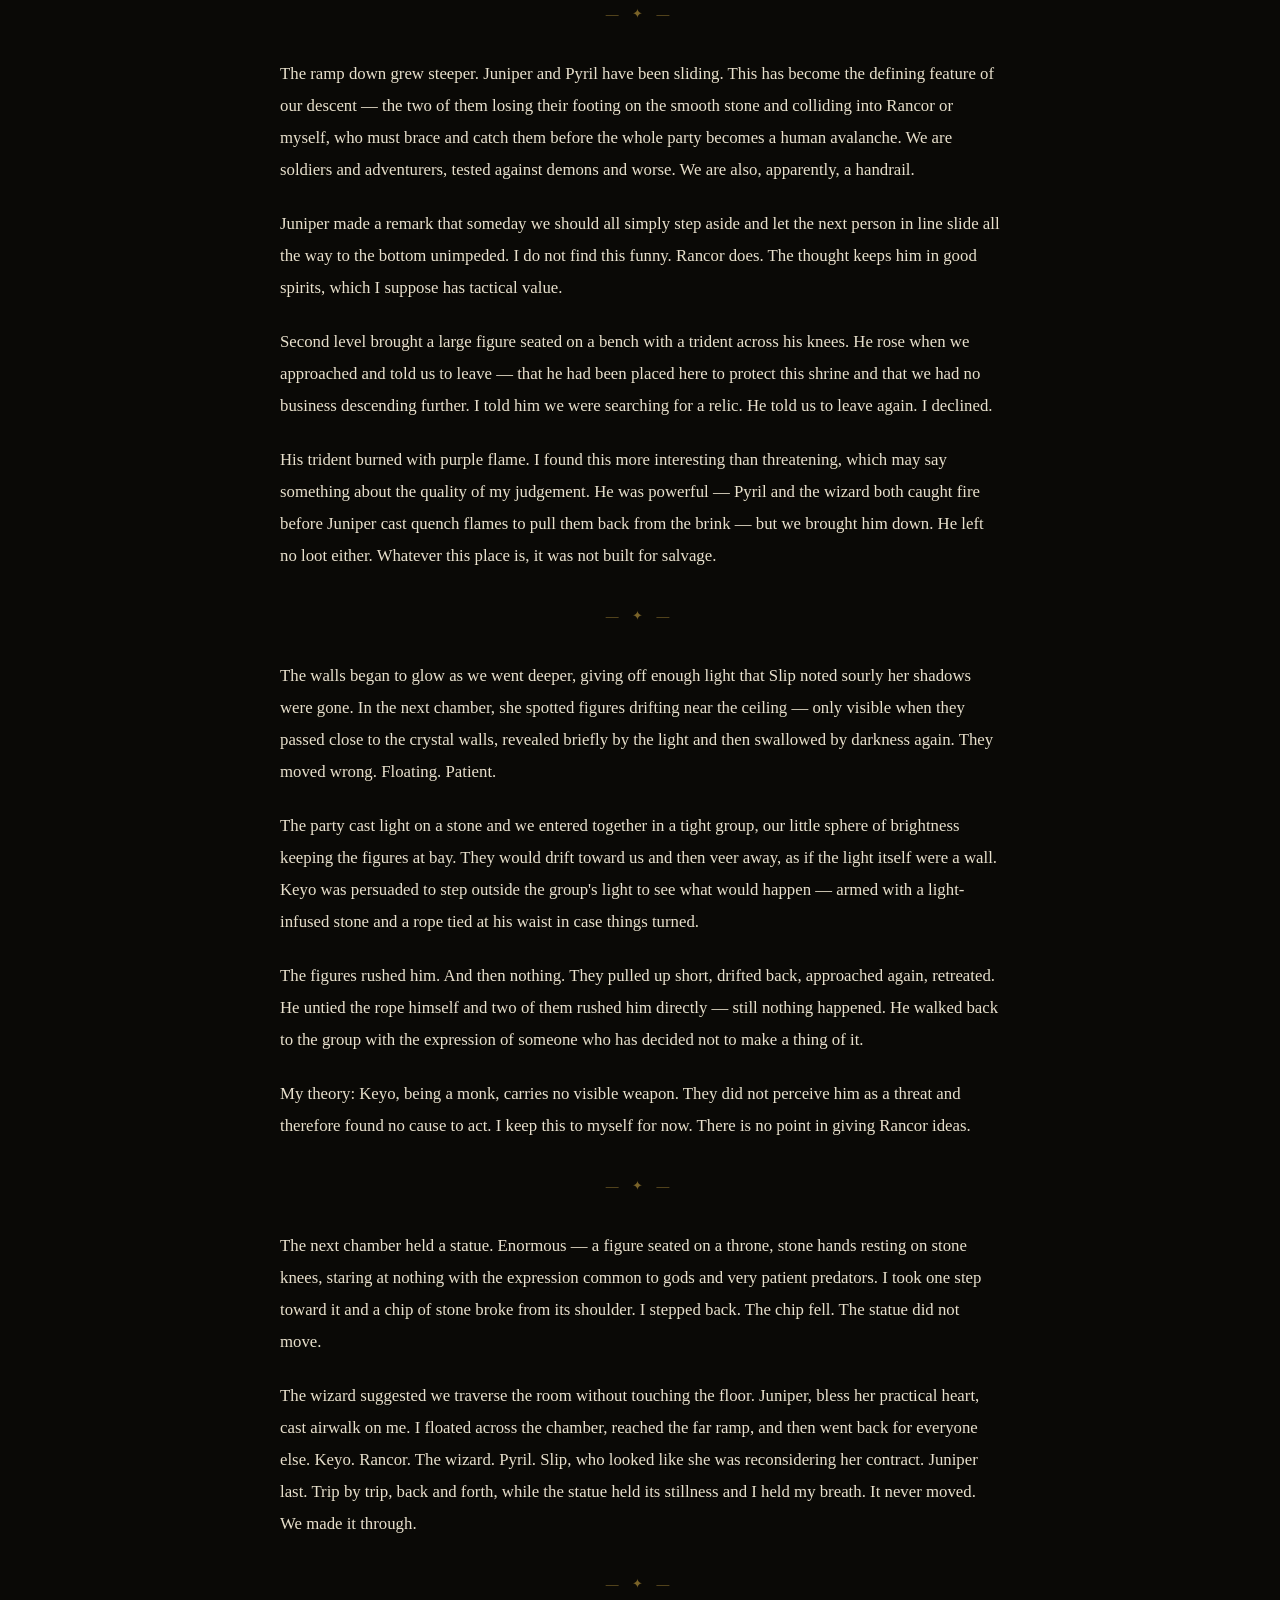
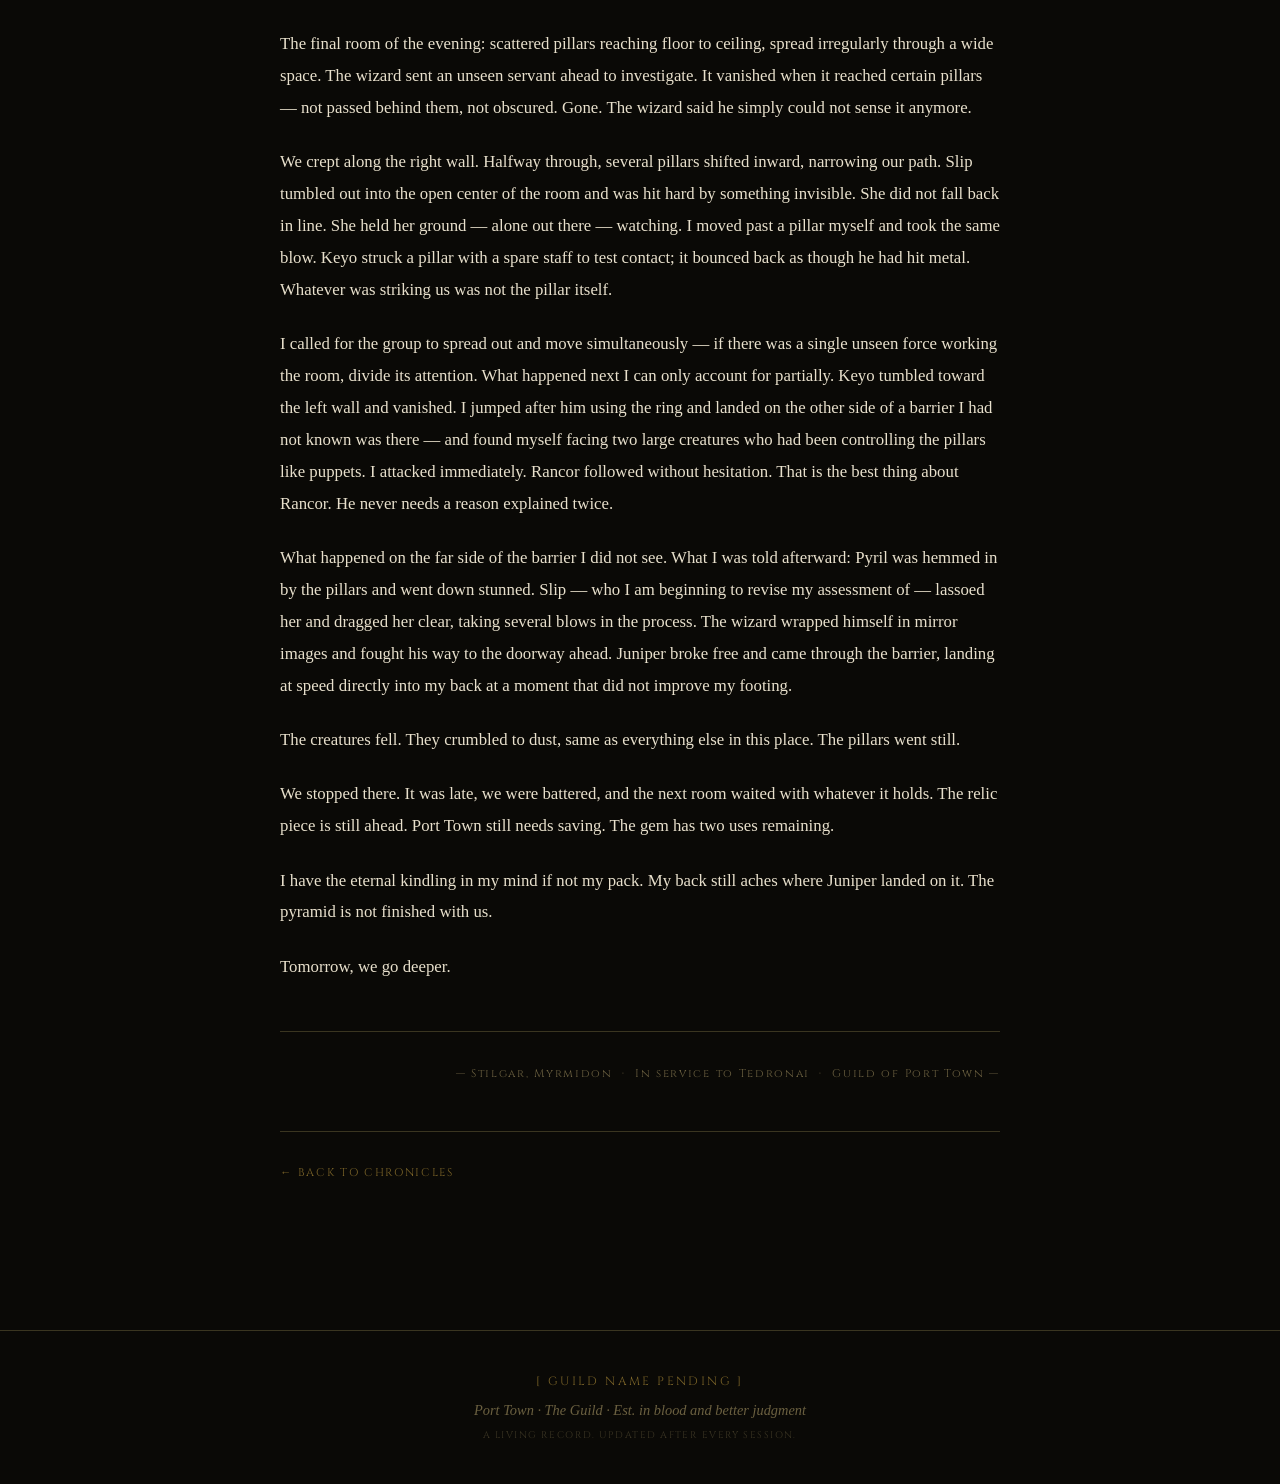
==== commit 56ebb988: "freeport to port town change" ====
--- a/entry-001.html
+++ b/entry-001.html
@@ -3,137 +3,55 @@
 <head>
   <meta charset="UTF-8" />
   <meta name="viewport" content="width=device-width, initial-scale=1.0" />
-  <title>Entry I: The Black Crystal Pyramid — The Freeport Chronicles</title>
+  <title>Entry I: The Black Crystal Pyramid — The Port Town Chronicles</title>
   <link rel="preconnect" href="https://fonts.googleapis.com" />
   <link rel="preconnect" href="https://fonts.gstatic.com" crossorigin />
-  <link href="https://fonts.googleapis.com/css2?family=Cinzel+Decorative:wght@400;700;900&family=Cinzel:wght@400;500;600;700&family=IM+Fell+English:ital@0;1&display=swap" rel="stylesheet" />
-  <link rel="stylesheet" href="css/shared.css" />
-  <style>
-    .journal-wrap {
-      max-width: 720px;
-      margin: 0 auto;
-    }
-
-    .journal-log {
-      font-family: var(--font-heading);
-      font-size: 0.78rem;
-      letter-spacing: 0.28em;
-      text-transform: uppercase;
-      color: var(--ember);
-      margin-bottom: 0.75rem;
-    }
-
-    .journal-entry-title {
-      font-family: var(--font-display);
-      font-size: clamp(1.6rem, 3.5vw, 2.4rem);
-      font-weight: 900;
-      color: var(--gold-light);
-      line-height: 1.15;
-      margin-bottom: 0.5rem;
-      text-shadow: 0 0 40px rgba(201,168,76,0.15);
-    }
-
-    .journal-byline {
-      font-family: var(--font-body);
-      font-style: italic;
-      font-size: 1rem;
-      color: var(--text-muted);
-      margin-bottom: 2.5rem;
-      padding-bottom: 2rem;
-      border-bottom: 1px solid var(--border);
-    }
-
-    .journal-body {
-      font-family: var(--font-body);
-      font-size: 1.1rem;
-      line-height: 1.9;
-      color: var(--text-primary);
-    }
-
-    .journal-body p {
-      margin-bottom: 1.4rem;
-    }
-
-    .journal-body p:first-child::first-letter {
-      font-family: var(--font-display);
-      font-size: 3.8em;
-      font-weight: 900;
-      float: left;
-      line-height: 0.78;
-      margin: 0.08em 0.1em 0 0;
-      color: var(--gold);
-    }
-
-    .scene-break {
-      text-align: center;
-      color: var(--gold-dim);
-      font-size: 0.8rem;
-      letter-spacing: 0.4em;
-      margin: 2.5rem 0;
-    }
-
-    .journal-sig {
-      margin-top: 3rem;
-      padding-top: 2rem;
-      border-top: 1px solid var(--border);
-      font-family: var(--font-heading);
-      font-size: 0.75rem;
-      letter-spacing: 0.15em;
-      color: var(--text-muted);
-      text-align: right;
-    }
-
-    .journal-back {
-      margin-top: 2.5rem;
-      padding-top: 1.5rem;
-      border-top: 1px solid var(--border);
-    }
-
-    .journal-back a {
-      font-family: var(--font-heading);
-      font-size: 0.75rem;
-      letter-spacing: 0.15em;
-      text-transform: uppercase;
-      color: var(--ember-dim);
-      text-decoration: none;
-      transition: color 0.2s;
-    }
-
-    .journal-back a:hover { color: var(--ember); }
-  </style>
+  <link href="https://fonts.googleapis.com/css2?family=Cinzel+Decorative:wght@400;700&family=Cinzel:wght@400;500;600&family=IM+Fell+English:ital@0;1&display=swap" rel="stylesheet" />
+  <link rel="stylesheet" href="css/style.css" />
 </head>
 <body>
 
-  <nav class="site-nav">
-    <div class="nav-inner">
-      <a href="index.html" class="nav-brand">Freeport Chronicles</a>
-      <div class="nav-links">
+  <div class="noise-overlay"></div>
+
+  <header class="site-header">
+    <div class="header-inner">
+      <div class="site-brand">
+        <div class="brand-emblem">✦</div>
+        <div class="brand-text">
+          <h1 class="site-title">The Port Town Chronicles</h1>
+          <p class="site-subtitle">A Record of the Guild — Compiled in Service &amp; in Blood</p>
+        </div>
+        <div class="brand-emblem">✦</div>
+      </div>
+      <nav class="site-nav">
         <a href="index.html" class="nav-link">Home</a>
-        <a href="journal.html" class="nav-link active">Journal</a>
-        <a href="guild.html" class="nav-link">The Guild</a>
-        <a href="tools.html" class="nav-link">Tools</a>
-        <a href="vault.html" class="nav-link">The Vault</a>
-        <a href="lore.html" class="nav-link">Lore</a>
+        <a href="chronicles.html" class="nav-link active">Chronicles</a>
+        <a href="roster.html" class="nav-link">Party Roster</a>
+        <a href="lore.html" class="nav-link">Lore &amp; Wiki</a>
+        <a href="homebrew.html" class="nav-link">Homebrew Rules</a>
+        <a href="maps.html" class="nav-link">Maps</a>
+      </nav>
+    </div>
+  </header>
+
+  <main class="site-main">
+    <div class="journal-page">
+
+      <div class="journal-page-header">
+        <p class="journal-log-line">Guild Record · Siege Day Unknown · First Location</p>
+        <h2 class="journal-page-title">Entry I: The Black Crystal Pyramid</h2>
+        <p class="journal-page-byline">Written the evening after — while the dust is still in my lungs</p>
       </div>
-    </div>
-  </nav>
-
-  <main class="page-main">
-    <div class="journal-wrap">
-
-      <p class="journal-log">Guild Record · Siege Day Unknown · First Location</p>
-      <h1 class="journal-entry-title">Entry I: The Black Crystal Pyramid</h1>
-      <p class="journal-byline">Written the evening after — while the dust is still in my lungs</p>
 
       <div class="journal-body">
 
-        <p>Lord Klaude gave Tedronai a gem. A gem of true teleportation, he called it — three uses, three locations, three pieces of some relic that will apparently end the siege on Freeport. Tedronai, in his infinite practicality, handed it directly to the party and sent us on our way with what I can only describe as "basic instructions." I have served stranger employers. I have followed worse orders. But I will note, for the record, that none of us asked what the relic actually does.</p>
+        <p>Lord Klaude gave Tedronai a gem. A gem of true teleportation, he called it — three uses, three locations, three pieces of some relic that will apparently end the siege on Port Town. Tedronai, in his infinite practicality, handed it directly to the party and sent us on our way with what I can only describe as "basic instructions." I have served stranger employers. I have followed worse orders. But I will note, for the record, that none of us asked what the relic actually does.</p>
 
         <p>The teleportation dropped us somewhere that can only be described as a world that gave up. Hot but cheerless, the sky offering light without warmth, the ground bare and volcanic. No desert — something worse. Like the land had been burned once and never recovered the ambition to try again. In the distance: a pyramid. Black as obsidian, sharp as a broken blade, catching the dull light in ways that made it seem almost alive. We walked toward it because that is the sort of thing we do.</p>
 
         <p>The door was enormous. Rancor and I put our shoulders into it and managed to haul it open. Inside: darkness, dust, and a smooth stone ramp descending into the earth. The walls were that same black crystal, catching what little light filtered in and throwing it back in strange angles. It had the quality of a place that had not been disturbed in a very long time and was not particularly pleased to see us.</p>
 
-        <div class="scene-break">— ✦ —</div>
+        <div class="journal-scene-break">— ✦ —</div>
 
         <p>First level. Four hooded figures arranged around a fire. Slip — our new addition, a contracted thief who has made it abundantly clear she is only here for the coin — crept ahead to investigate. She returned undetected and reported what she saw: robed shapes, a fire, no obvious weapons. We debated. Someone suggested we approach diplomatically. In the end, we decided to walk up and try talking.</p>
 
@@ -143,7 +61,7 @@
 
         <p>We killed them quickly. When they fell, they crumbled to ash, leaving nothing — no coin, no gear, nothing to reward our effort beyond survival. The others noticed the fire they had been tending. Each piece of kindling burned with a steady flame, but when picked up, the fire went out — and the wood beneath was not charred. Not scorched at all. They lit one again and confirmed it: the flame is real, the heat is real, but the wood simply does not burn. I noted the detail. I have learned not to ignore things that make no sense. They usually matter later.</p>
 
-        <div class="scene-break">— ✦ —</div>
+        <div class="journal-scene-break">— ✦ —</div>
 
         <p>The ramp down grew steeper. Juniper and Pyril have been sliding. This has become the defining feature of our descent — the two of them losing their footing on the smooth stone and colliding into Rancor or myself, who must brace and catch them before the whole party becomes a human avalanche. We are soldiers and adventurers, tested against demons and worse. We are also, apparently, a handrail.</p>
 
@@ -153,7 +71,7 @@
 
         <p>His trident burned with purple flame. I found this more interesting than threatening, which may say something about the quality of my judgement. He was powerful — Pyril and the wizard both caught fire before Juniper cast quench flames to pull them back from the brink — but we brought him down. He left no loot either. Whatever this place is, it was not built for salvage.</p>
 
-        <div class="scene-break">— ✦ —</div>
+        <div class="journal-scene-break">— ✦ —</div>
 
         <p>The walls began to glow as we went deeper, giving off enough light that Slip noted sourly her shadows were gone. In the next chamber, she spotted figures drifting near the ceiling — only visible when they passed close to the crystal walls, revealed briefly by the light and then swallowed by darkness again. They moved wrong. Floating. Patient.</p>
 
@@ -163,17 +81,17 @@
 
         <p>My theory: Keyo, being a monk, carries no visible weapon. They did not perceive him as a threat and therefore found no cause to act. I keep this to myself for now. There is no point in giving Rancor ideas.</p>
 
-        <div class="scene-break">— ✦ —</div>
+        <div class="journal-scene-break">— ✦ —</div>
 
         <p>The next chamber held a statue. Enormous — a figure seated on a throne, stone hands resting on stone knees, staring at nothing with the expression common to gods and very patient predators. I took one step toward it and a chip of stone broke from its shoulder. I stepped back. The chip fell. The statue did not move.</p>
 
         <p>The wizard suggested we traverse the room without touching the floor. Juniper, bless her practical heart, cast airwalk on me. I floated across the chamber, reached the far ramp, and then went back for everyone else. Keyo. Rancor. The wizard. Pyril. Slip, who looked like she was reconsidering her contract. Juniper last. Trip by trip, back and forth, while the statue held its stillness and I held my breath. It never moved. We made it through.</p>
 
-        <div class="scene-break">— ✦ —</div>
+        <div class="journal-scene-break">— ✦ —</div>
 
         <p>The final room of the evening: scattered pillars reaching floor to ceiling, spread irregularly through a wide space. The wizard sent an unseen servant ahead to investigate. It vanished when it reached certain pillars — not passed behind them, not obscured. Gone. The wizard said he simply could not sense it anymore.</p>
 
-        <p>We crept along the right wall. Halfway through, several pillars shifted inward, narrowing our path. Slip tumbled out into the open center of the room and was hit hard by something invisible. She held her ground — alone out there — watching. I moved past a pillar myself and took the same blow. Keyo struck a pillar with a spare staff to test contact; it bounced back as though he had hit metal. Whatever was striking us was not the pillar itself.</p>
+        <p>We crept along the right wall. Halfway through, several pillars shifted inward, narrowing our path. Slip tumbled out into the open center of the room and was hit hard by something invisible. She did not fall back in line. She held her ground — alone out there — watching. I moved past a pillar myself and took the same blow. Keyo struck a pillar with a spare staff to test contact; it bounced back as though he had hit metal. Whatever was striking us was not the pillar itself.</p>
 
         <p>I called for the group to spread out and move simultaneously — if there was a single unseen force working the room, divide its attention. What happened next I can only account for partially. Keyo tumbled toward the left wall and vanished. I jumped after him using the ring and landed on the other side of a barrier I had not known was there — and found myself facing two large creatures who had been controlling the pillars like puppets. I attacked immediately. Rancor followed without hesitation. That is the best thing about Rancor. He never needs a reason explained twice.</p>
 
@@ -181,28 +99,29 @@
 
         <p>The creatures fell. They crumbled to dust, same as everything else in this place. The pillars went still.</p>
 
-        <p>We stopped there. It was late, we were battered, and the next room waited with whatever it holds. The relic piece is still ahead. Freeport still needs saving. The gem has two uses remaining.</p>
+        <p>We stopped there. It was late, we were battered, and the next room waited with whatever it holds. The relic piece is still ahead. Port Town still needs saving. The gem has two uses remaining.</p>
 
-        <p>The pyramid is not finished with us.</p>
+        <p>I have the eternal kindling in my mind if not my pack. My back still aches where Juniper landed on it. The pyramid is not finished with us.</p>
 
         <p>Tomorrow, we go deeper.</p>
 
       </div>
 
-      <div class="journal-sig">— Stilgar, Myrmidon &nbsp;·&nbsp; In service to Tedronai &nbsp;·&nbsp; Guild of Freeport —</div>
+      <div class="journal-footer-sig">— Stilgar, Myrmidon &nbsp;·&nbsp; In service to Tedronai &nbsp;·&nbsp; Guild of Port Town —</div>
 
-      <div class="journal-back">
-        <a href="journal.html">← Back to Journal</a>
+      <div style="margin-top: 3rem; padding-top: 1.5rem; border-top: 1px solid var(--border);">
+        <a href="chronicles.html" style="font-family: var(--font-heading); font-size: 0.7rem; letter-spacing: 0.15em; text-transform: uppercase; color: var(--gold-dim); text-decoration: none;">← Back to Chronicles</a>
       </div>
 
     </div>
   </main>
 
   <footer class="site-footer">
-    <p class="footer-emblem">✦</p>
-    <p class="footer-guild">[ Guild Name Pending ]</p>
-    <p class="footer-tagline">Freeport · Est. in blood and better judgment</p>
-    <p class="footer-note">A living record — updated after every session</p>
+    <div class="footer-inner">
+      <p class="footer-guild">[ Guild Name Pending ]</p>
+      <p class="footer-tagline">Port Town · The Guild · Est. in blood and better judgment</p>
+      <p class="footer-note">A living record. Updated after every session.</p>
+    </div>
   </footer>
 
 </body>
--- a/css/style.css
+++ b/css/style.css
@@ -0,0 +1,658 @@
+/* =========================================
+   THE FREEPORT CHRONICLES — MAIN STYLESHEET
+   Dark Gothic · Campaign Journal Site
+   ========================================= */
+
+:root {
+  --black:       #0a0906;
+  --deep:        #111009;
+  --surface:     #1a1711;
+  --surface-2:   #221f15;
+  --surface-3:   #2d291c;
+  --border:      #3a3520;
+  --border-light:#4d4830;
+  --gold:        #c9a84c;
+  --gold-light:  #e8c96a;
+  --gold-dim:    #7a6328;
+  --ember:       #b85c2a;
+  --ember-light: #d4763a;
+  --text-primary:#e8e0cc;
+  --text-secondary:#a89870;
+  --text-muted:  #6b6040;
+  --font-display: 'Cinzel Decorative', serif;
+  --font-heading: 'Cinzel', serif;
+  --font-body:   'IM Fell English', serif;
+  --font-ui:     'Cinzel', serif;
+}
+
+*, *::before, *::after { box-sizing: border-box; margin: 0; padding: 0; }
+
+html { scroll-behavior: smooth; }
+
+body {
+  background-color: var(--black);
+  color: var(--text-primary);
+  font-family: var(--font-body);
+  font-size: 17px;
+  line-height: 1.75;
+  min-height: 100vh;
+  position: relative;
+  overflow-x: hidden;
+}
+
+/* Noise texture overlay */
+.noise-overlay {
+  position: fixed;
+  inset: 0;
+  pointer-events: none;
+  z-index: 1000;
+  opacity: 0.035;
+  background-image: url("data:image/svg+xml,%3Csvg viewBox='0 0 256 256' xmlns='http://www.w3.org/2000/svg'%3E%3Cfilter id='noise'%3E%3CfeTurbulence type='fractalNoise' baseFrequency='0.9' numOctaves='4' stitchTiles='stitch'/%3E%3C/filter%3E%3Crect width='100%25' height='100%25' filter='url(%23noise)'/%3E%3C/svg%3E");
+  background-size: 200px 200px;
+}
+
+/* ── HEADER ── */
+.site-header {
+  position: sticky;
+  top: 0;
+  z-index: 100;
+  background: rgba(10, 9, 6, 0.96);
+  border-bottom: 1px solid var(--border);
+  backdrop-filter: blur(8px);
+}
+
+.header-inner {
+  max-width: 1100px;
+  margin: 0 auto;
+  padding: 0 2rem;
+}
+
+.site-brand {
+  display: flex;
+  align-items: center;
+  justify-content: center;
+  gap: 1.25rem;
+  padding: 1.25rem 0 0.75rem;
+  border-bottom: 1px solid var(--border);
+}
+
+.brand-emblem {
+  color: var(--gold);
+  font-size: 1rem;
+  opacity: 0.7;
+}
+
+.brand-text {
+  text-align: center;
+}
+
+.site-title {
+  font-family: var(--font-display);
+  font-size: 1.5rem;
+  font-weight: 700;
+  color: var(--gold-light);
+  letter-spacing: 0.05em;
+  line-height: 1.2;
+  text-shadow: 0 0 40px rgba(201, 168, 76, 0.3);
+}
+
+.site-subtitle {
+  font-family: var(--font-heading);
+  font-size: 0.65rem;
+  font-weight: 400;
+  color: var(--text-muted);
+  letter-spacing: 0.2em;
+  text-transform: uppercase;
+  margin-top: 0.2rem;
+}
+
+.site-nav {
+  display: flex;
+  align-items: center;
+  justify-content: center;
+  gap: 0;
+  padding: 0.5rem 0;
+}
+
+.nav-link {
+  font-family: var(--font-ui);
+  font-size: 0.7rem;
+  font-weight: 500;
+  letter-spacing: 0.15em;
+  text-transform: uppercase;
+  color: var(--text-secondary);
+  text-decoration: none;
+  padding: 0.4rem 1rem;
+  border-right: 1px solid var(--border);
+  transition: color 0.2s ease;
+  white-space: nowrap;
+}
+
+.nav-link:first-child { border-left: 1px solid var(--border); }
+
+.nav-link:hover,
+.nav-link.active {
+  color: var(--gold);
+}
+
+/* ── MAIN ── */
+.site-main {
+  max-width: 1100px;
+  margin: 0 auto;
+  padding: 0 2rem 4rem;
+}
+
+/* ── HERO ── */
+.hero {
+  padding: 5rem 0 4rem;
+  text-align: center;
+  position: relative;
+}
+
+.hero::before {
+  content: '';
+  position: absolute;
+  top: 0; left: 50%;
+  transform: translateX(-50%);
+  width: 1px;
+  height: 3rem;
+  background: linear-gradient(to bottom, transparent, var(--border));
+}
+
+.hero-eyebrow {
+  font-family: var(--font-heading);
+  font-size: 0.7rem;
+  letter-spacing: 0.3em;
+  text-transform: uppercase;
+  color: var(--ember);
+  margin-bottom: 1rem;
+}
+
+.hero-title {
+  font-family: var(--font-display);
+  font-size: clamp(2.5rem, 6vw, 4rem);
+  font-weight: 700;
+  color: var(--gold-light);
+  line-height: 1.1;
+  margin-bottom: 1.5rem;
+  text-shadow: 0 0 60px rgba(201, 168, 76, 0.2);
+}
+
+.hero-body {
+  font-family: var(--font-body);
+  font-style: italic;
+  font-size: 1.1rem;
+  color: var(--text-secondary);
+  max-width: 600px;
+  margin: 0 auto 2rem;
+  line-height: 1.8;
+}
+
+.hero-rule {
+  display: flex;
+  align-items: center;
+  justify-content: center;
+  gap: 1rem;
+  margin-bottom: 2rem;
+  color: var(--gold-dim);
+  font-size: 0.8rem;
+}
+
+.hero-rule::before,
+.hero-rule::after {
+  content: '';
+  width: 80px;
+  height: 1px;
+  background: var(--border-light);
+}
+
+.hero-cta {
+  display: inline-block;
+  font-family: var(--font-heading);
+  font-size: 0.75rem;
+  font-weight: 500;
+  letter-spacing: 0.2em;
+  text-transform: uppercase;
+  color: var(--gold);
+  text-decoration: none;
+  border: 1px solid var(--gold-dim);
+  padding: 0.75rem 2rem;
+  transition: all 0.2s ease;
+}
+
+.hero-cta:hover {
+  background: rgba(201, 168, 76, 0.08);
+  border-color: var(--gold);
+}
+
+/* ── SECTIONS ── */
+.section-inner {
+  padding: 3rem 0;
+  border-top: 1px solid var(--border);
+}
+
+.section-heading {
+  font-family: var(--font-heading);
+  font-size: 0.7rem;
+  font-weight: 500;
+  letter-spacing: 0.3em;
+  text-transform: uppercase;
+  color: var(--text-muted);
+  margin-bottom: 2rem;
+}
+
+.section-blurb {
+  font-family: var(--font-body);
+  font-style: italic;
+  color: var(--text-secondary);
+  max-width: 580px;
+  line-height: 1.8;
+  margin-bottom: 0.5rem;
+}
+
+.section-link {
+  display: inline-block;
+  margin-top: 1.5rem;
+  font-family: var(--font-heading);
+  font-size: 0.7rem;
+  letter-spacing: 0.15em;
+  text-transform: uppercase;
+  color: var(--gold-dim);
+  text-decoration: none;
+  transition: color 0.2s;
+}
+
+.section-link:hover { color: var(--gold); }
+
+/* ── ENTRY CARD ── */
+.entry-card {
+  background: var(--surface);
+  border: 1px solid var(--border);
+  padding: 2rem 2.5rem;
+  position: relative;
+  transition: border-color 0.2s;
+}
+
+.entry-card::before {
+  content: '';
+  position: absolute;
+  top: 0; left: 0;
+  width: 3px;
+  height: 100%;
+  background: var(--gold-dim);
+}
+
+.entry-card:hover { border-color: var(--border-light); }
+
+.entry-meta {
+  display: flex;
+  align-items: center;
+  gap: 0.5rem;
+  margin-bottom: 0.75rem;
+}
+
+.entry-tag {
+  font-family: var(--font-heading);
+  font-size: 0.65rem;
+  letter-spacing: 0.2em;
+  text-transform: uppercase;
+  color: var(--ember);
+}
+
+.entry-divider { color: var(--text-muted); font-size: 0.7rem; }
+
+.entry-date {
+  font-family: var(--font-heading);
+  font-size: 0.65rem;
+  letter-spacing: 0.15em;
+  text-transform: uppercase;
+  color: var(--text-muted);
+}
+
+.entry-title {
+  font-family: var(--font-heading);
+  font-size: 1.4rem;
+  font-weight: 600;
+  color: var(--gold-light);
+  margin-bottom: 1rem;
+  line-height: 1.3;
+}
+
+.entry-excerpt {
+  font-family: var(--font-body);
+  font-style: italic;
+  color: var(--text-secondary);
+  line-height: 1.8;
+  margin-bottom: 1.25rem;
+}
+
+.entry-read-more {
+  font-family: var(--font-heading);
+  font-size: 0.7rem;
+  letter-spacing: 0.15em;
+  text-transform: uppercase;
+  color: var(--gold-dim);
+  text-decoration: none;
+  transition: color 0.2s;
+}
+
+.entry-read-more:hover { color: var(--gold); }
+
+/* ── PARTY GRID ── */
+.party-grid {
+  display: grid;
+  grid-template-columns: repeat(auto-fill, minmax(160px, 1fr));
+  gap: 1px;
+  background: var(--border);
+  border: 1px solid var(--border);
+}
+
+.party-card {
+  background: var(--surface);
+  padding: 1.25rem 1rem;
+  display: flex;
+  align-items: center;
+  gap: 0.875rem;
+  transition: background 0.2s;
+}
+
+.party-card:hover { background: var(--surface-2); }
+
+.party-initial {
+  width: 38px;
+  height: 38px;
+  border-radius: 50%;
+  background: var(--surface-3);
+  border: 1px solid var(--border-light);
+  display: flex;
+  align-items: center;
+  justify-content: center;
+  font-family: var(--font-heading);
+  font-size: 0.85rem;
+  font-weight: 600;
+  color: var(--gold);
+  flex-shrink: 0;
+}
+
+.party-card.provisional .party-initial {
+  border-color: var(--ember);
+  color: var(--ember);
+}
+
+.party-name {
+  font-family: var(--font-heading);
+  font-size: 0.85rem;
+  font-weight: 500;
+  color: var(--text-primary);
+  line-height: 1.2;
+}
+
+.party-class {
+  font-family: var(--font-heading);
+  font-size: 0.65rem;
+  letter-spacing: 0.1em;
+  text-transform: uppercase;
+  color: var(--text-muted);
+  margin-top: 0.1rem;
+  display: flex;
+  align-items: center;
+  gap: 0.4rem;
+}
+
+.provisional-tag {
+  font-size: 0.55rem;
+  letter-spacing: 0.1em;
+  color: var(--ember);
+  border: 1px solid var(--ember);
+  padding: 0.05rem 0.3rem;
+  text-transform: uppercase;
+}
+
+/* ── LORE GRID ── */
+.lore-grid {
+  display: grid;
+  grid-template-columns: repeat(auto-fill, minmax(280px, 1fr));
+  gap: 1rem;
+}
+
+.lore-card {
+  background: var(--surface);
+  border: 1px solid var(--border);
+  padding: 1.5rem;
+  text-decoration: none;
+  display: block;
+  transition: border-color 0.2s, background 0.2s;
+  position: relative;
+}
+
+.lore-card::after {
+  content: '→';
+  position: absolute;
+  bottom: 1.25rem;
+  right: 1.25rem;
+  font-family: var(--font-heading);
+  font-size: 0.7rem;
+  color: var(--gold-dim);
+  transition: color 0.2s;
+}
+
+.lore-card:hover {
+  border-color: var(--border-light);
+  background: var(--surface-2);
+}
+
+.lore-card:hover::after { color: var(--gold); }
+
+.lore-card-label {
+  font-family: var(--font-heading);
+  font-size: 0.6rem;
+  letter-spacing: 0.25em;
+  text-transform: uppercase;
+  color: var(--ember);
+  margin-bottom: 0.4rem;
+}
+
+.lore-card-title {
+  font-family: var(--font-heading);
+  font-size: 1rem;
+  font-weight: 500;
+  color: var(--gold-light);
+  margin-bottom: 0.75rem;
+  line-height: 1.3;
+}
+
+.lore-card-body {
+  font-family: var(--font-body);
+  font-style: italic;
+  font-size: 0.9rem;
+  color: var(--text-secondary);
+  line-height: 1.7;
+}
+
+/* ── FOOTER ── */
+.site-footer {
+  border-top: 1px solid var(--border);
+  padding: 2.5rem 2rem;
+  text-align: center;
+}
+
+.footer-inner {
+  max-width: 1100px;
+  margin: 0 auto;
+}
+
+.footer-guild {
+  font-family: var(--font-heading);
+  font-size: 0.75rem;
+  letter-spacing: 0.2em;
+  text-transform: uppercase;
+  color: var(--gold-dim);
+  margin-bottom: 0.4rem;
+}
+
+.footer-tagline {
+  font-family: var(--font-body);
+  font-style: italic;
+  font-size: 0.9rem;
+  color: var(--text-muted);
+  margin-bottom: 0.25rem;
+}
+
+.footer-note {
+  font-family: var(--font-heading);
+  font-size: 0.6rem;
+  letter-spacing: 0.15em;
+  text-transform: uppercase;
+  color: var(--text-muted);
+  opacity: 0.5;
+}
+
+/* ── PAGE STUBS ── */
+.page-header {
+  padding: 4rem 0 2.5rem;
+  border-bottom: 1px solid var(--border);
+  margin-bottom: 3rem;
+}
+
+.page-eyebrow {
+  font-family: var(--font-heading);
+  font-size: 0.65rem;
+  letter-spacing: 0.3em;
+  text-transform: uppercase;
+  color: var(--ember);
+  margin-bottom: 0.75rem;
+}
+
+.page-title {
+  font-family: var(--font-display);
+  font-size: clamp(1.8rem, 4vw, 2.8rem);
+  font-weight: 700;
+  color: var(--gold-light);
+  line-height: 1.1;
+  text-shadow: 0 0 40px rgba(201, 168, 76, 0.15);
+}
+
+.page-desc {
+  font-family: var(--font-body);
+  font-style: italic;
+  color: var(--text-secondary);
+  margin-top: 0.75rem;
+  max-width: 540px;
+}
+
+.stub-notice {
+  background: var(--surface);
+  border: 1px solid var(--border);
+  border-left: 3px solid var(--gold-dim);
+  padding: 1.5rem 2rem;
+  font-family: var(--font-body);
+  font-style: italic;
+  color: var(--text-secondary);
+  font-size: 0.95rem;
+}
+
+/* ── CHRONICLES PAGE ── */
+.chronicles-list {
+  display: flex;
+  flex-direction: column;
+  gap: 1.5rem;
+}
+
+/* ── JOURNAL ENTRY PAGE ── */
+.journal-page {
+  max-width: 720px;
+  margin: 0 auto;
+  padding: 3rem 0 5rem;
+}
+
+.journal-page-header {
+  text-align: center;
+  padding-bottom: 2.5rem;
+  margin-bottom: 2.5rem;
+  border-bottom: 1px solid var(--border);
+}
+
+.journal-log-line {
+  font-family: var(--font-heading);
+  font-size: 0.7rem;
+  letter-spacing: 0.25em;
+  text-transform: uppercase;
+  color: var(--ember);
+  margin-bottom: 0.75rem;
+}
+
+.journal-page-title {
+  font-family: var(--font-display);
+  font-size: clamp(1.5rem, 3vw, 2.2rem);
+  font-weight: 700;
+  color: var(--gold-light);
+  line-height: 1.2;
+  margin-bottom: 0.5rem;
+}
+
+.journal-page-byline {
+  font-family: var(--font-body);
+  font-style: italic;
+  font-size: 0.95rem;
+  color: var(--text-muted);
+}
+
+.journal-body {
+  font-family: var(--font-body);
+  font-size: 1.05rem;
+  line-height: 1.9;
+  color: var(--text-primary);
+}
+
+.journal-body p { margin-bottom: 1.4rem; }
+
+.journal-body p:first-child::first-letter {
+  font-family: var(--font-display);
+  font-size: 3.5em;
+  font-weight: 700;
+  float: left;
+  line-height: 0.8;
+  margin: 0.1em 0.1em 0 0;
+  color: var(--gold);
+}
+
+.journal-scene-break {
+  text-align: center;
+  color: var(--gold-dim);
+  font-size: 0.8rem;
+  letter-spacing: 0.4em;
+  margin: 2rem 0;
+}
+
+.journal-footer-sig {
+  margin-top: 3rem;
+  padding-top: 2rem;
+  border-top: 1px solid var(--border);
+  font-family: var(--font-heading);
+  font-size: 0.7rem;
+  letter-spacing: 0.15em;
+  color: var(--text-muted);
+  text-align: right;
+}
+
+/* ── RESPONSIVE ── */
+@media (max-width: 700px) {
+  .site-nav { flex-wrap: wrap; justify-content: center; }
+  .nav-link { font-size: 0.6rem; padding: 0.35rem 0.6rem; }
+  .hero { padding: 3rem 0 2.5rem; }
+  .entry-card { padding: 1.5rem; }
+  .lore-grid { grid-template-columns: 1fr; }
+  .party-grid { grid-template-columns: repeat(2, 1fr); }
+}
+
+/* ── ANIMATIONS ── */
+@keyframes fadeInUp {
+  from { opacity: 0; transform: translateY(16px); }
+  to   { opacity: 1; transform: translateY(0); }
+}
+
+.hero-eyebrow  { animation: fadeInUp 0.6s ease both; animation-delay: 0.1s; }
+.hero-title    { animation: fadeInUp 0.6s ease both; animation-delay: 0.2s; }
+.hero-body     { animation: fadeInUp 0.6s ease both; animation-delay: 0.3s; }
+.hero-rule     { animation: fadeInUp 0.6s ease both; animation-delay: 0.4s; }
+.hero-cta      { animation: fadeInUp 0.6s ease both; animation-delay: 0.5s; }
